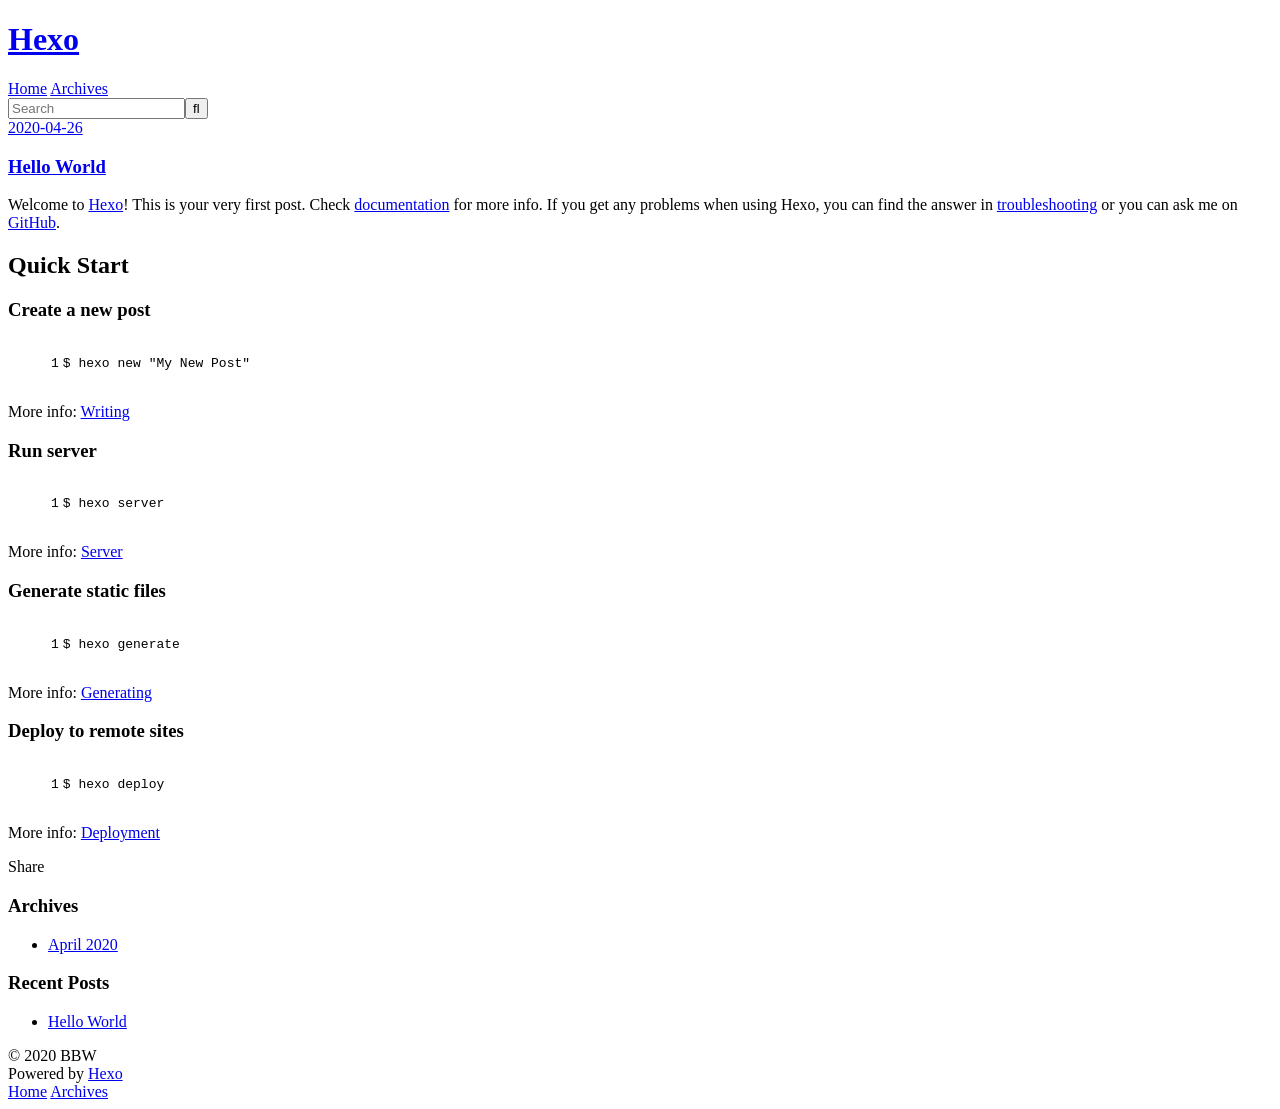
==== index.html @ 6decc958 "Site updated: 2020-04-26 21:36:46" ====
<!DOCTYPE html>
<html>
<head>
  <meta charset="utf-8">
  

  
  <title>Hexo</title>
  <meta name="viewport" content="width=device-width, initial-scale=1, maximum-scale=1">
  <meta property="og:type" content="website">
<meta property="og:title" content="Hexo">
<meta property="og:url" content="http://yoursite.com/index.html">
<meta property="og:site_name" content="Hexo">
<meta property="og:locale" content="en_US">
<meta property="article:author" content="BBW">
<meta name="twitter:card" content="summary">
  
    <link rel="alternate" href="/atom.xml" title="Hexo" type="application/atom+xml">
  
  
    <link rel="icon" href="/favicon.png">
  
  
    <link href="//fonts.googleapis.com/css?family=Source+Code+Pro" rel="stylesheet" type="text/css">
  
  
<link rel="stylesheet" href="/css/style.css">

<meta name="generator" content="Hexo 4.2.0"></head>

<body>
  <div id="container">
    <div id="wrap">
      <header id="header">
  <div id="banner"></div>
  <div id="header-outer" class="outer">
    <div id="header-title" class="inner">
      <h1 id="logo-wrap">
        <a href="/" id="logo">Hexo</a>
      </h1>
      
    </div>
    <div id="header-inner" class="inner">
      <nav id="main-nav">
        <a id="main-nav-toggle" class="nav-icon"></a>
        
          <a class="main-nav-link" href="/">Home</a>
        
          <a class="main-nav-link" href="/archives">Archives</a>
        
      </nav>
      <nav id="sub-nav">
        
          <a id="nav-rss-link" class="nav-icon" href="/atom.xml" title="RSS Feed"></a>
        
        <a id="nav-search-btn" class="nav-icon" title="Search"></a>
      </nav>
      <div id="search-form-wrap">
        <form action="//google.com/search" method="get" accept-charset="UTF-8" class="search-form"><input type="search" name="q" class="search-form-input" placeholder="Search"><button type="submit" class="search-form-submit">&#xF002;</button><input type="hidden" name="sitesearch" value="http://yoursite.com"></form>
      </div>
    </div>
  </div>
</header>
      <div class="outer">
        <section id="main">
  
    <article id="post-hello-world" class="article article-type-post" itemscope itemprop="blogPost">
  <div class="article-meta">
    <a href="/2020/04/26/hello-world/" class="article-date">
  <time datetime="2020-04-26T13:18:44.962Z" itemprop="datePublished">2020-04-26</time>
</a>
    
  </div>
  <div class="article-inner">
    
    
      <header class="article-header">
        
  
    <h1 itemprop="name">
      <a class="article-title" href="/2020/04/26/hello-world/">Hello World</a>
    </h1>
  

      </header>
    
    <div class="article-entry" itemprop="articleBody">
      
        <p>Welcome to <a href="https://hexo.io/" target="_blank" rel="noopener">Hexo</a>! This is your very first post. Check <a href="https://hexo.io/docs/" target="_blank" rel="noopener">documentation</a> for more info. If you get any problems when using Hexo, you can find the answer in <a href="https://hexo.io/docs/troubleshooting.html" target="_blank" rel="noopener">troubleshooting</a> or you can ask me on <a href="https://github.com/hexojs/hexo/issues" target="_blank" rel="noopener">GitHub</a>.</p>
<h2 id="Quick-Start"><a href="#Quick-Start" class="headerlink" title="Quick Start"></a>Quick Start</h2><h3 id="Create-a-new-post"><a href="#Create-a-new-post" class="headerlink" title="Create a new post"></a>Create a new post</h3><figure class="highlight bash"><table><tr><td class="gutter"><pre><span class="line">1</span><br></pre></td><td class="code"><pre><span class="line">$ hexo new <span class="string">"My New Post"</span></span><br></pre></td></tr></table></figure>

<p>More info: <a href="https://hexo.io/docs/writing.html" target="_blank" rel="noopener">Writing</a></p>
<h3 id="Run-server"><a href="#Run-server" class="headerlink" title="Run server"></a>Run server</h3><figure class="highlight bash"><table><tr><td class="gutter"><pre><span class="line">1</span><br></pre></td><td class="code"><pre><span class="line">$ hexo server</span><br></pre></td></tr></table></figure>

<p>More info: <a href="https://hexo.io/docs/server.html" target="_blank" rel="noopener">Server</a></p>
<h3 id="Generate-static-files"><a href="#Generate-static-files" class="headerlink" title="Generate static files"></a>Generate static files</h3><figure class="highlight bash"><table><tr><td class="gutter"><pre><span class="line">1</span><br></pre></td><td class="code"><pre><span class="line">$ hexo generate</span><br></pre></td></tr></table></figure>

<p>More info: <a href="https://hexo.io/docs/generating.html" target="_blank" rel="noopener">Generating</a></p>
<h3 id="Deploy-to-remote-sites"><a href="#Deploy-to-remote-sites" class="headerlink" title="Deploy to remote sites"></a>Deploy to remote sites</h3><figure class="highlight bash"><table><tr><td class="gutter"><pre><span class="line">1</span><br></pre></td><td class="code"><pre><span class="line">$ hexo deploy</span><br></pre></td></tr></table></figure>

<p>More info: <a href="https://hexo.io/docs/one-command-deployment.html" target="_blank" rel="noopener">Deployment</a></p>

      
    </div>
    <footer class="article-footer">
      <a data-url="http://yoursite.com/2020/04/26/hello-world/" data-id="ck9h3hze100008h6908mqeu0i" class="article-share-link">Share</a>
      
      
    </footer>
  </div>
  
</article>


  


</section>
        
          <aside id="sidebar">
  
    

  
    

  
    
  
    
  <div class="widget-wrap">
    <h3 class="widget-title">Archives</h3>
    <div class="widget">
      <ul class="archive-list"><li class="archive-list-item"><a class="archive-list-link" href="/archives/2020/04/">April 2020</a></li></ul>
    </div>
  </div>


  
    
  <div class="widget-wrap">
    <h3 class="widget-title">Recent Posts</h3>
    <div class="widget">
      <ul>
        
          <li>
            <a href="/2020/04/26/hello-world/">Hello World</a>
          </li>
        
      </ul>
    </div>
  </div>

  
</aside>
        
      </div>
      <footer id="footer">
  
  <div class="outer">
    <div id="footer-info" class="inner">
      &copy; 2020 BBW<br>
      Powered by <a href="http://hexo.io/" target="_blank">Hexo</a>
    </div>
  </div>
</footer>
    </div>
    <nav id="mobile-nav">
  
    <a href="/" class="mobile-nav-link">Home</a>
  
    <a href="/archives" class="mobile-nav-link">Archives</a>
  
</nav>
    

<script src="//ajax.googleapis.com/ajax/libs/jquery/2.0.3/jquery.min.js"></script>


  
<link rel="stylesheet" href="/fancybox/jquery.fancybox.css">

  
<script src="/fancybox/jquery.fancybox.pack.js"></script>




<script src="/js/script.js"></script>




  </div>
</body>
</html>
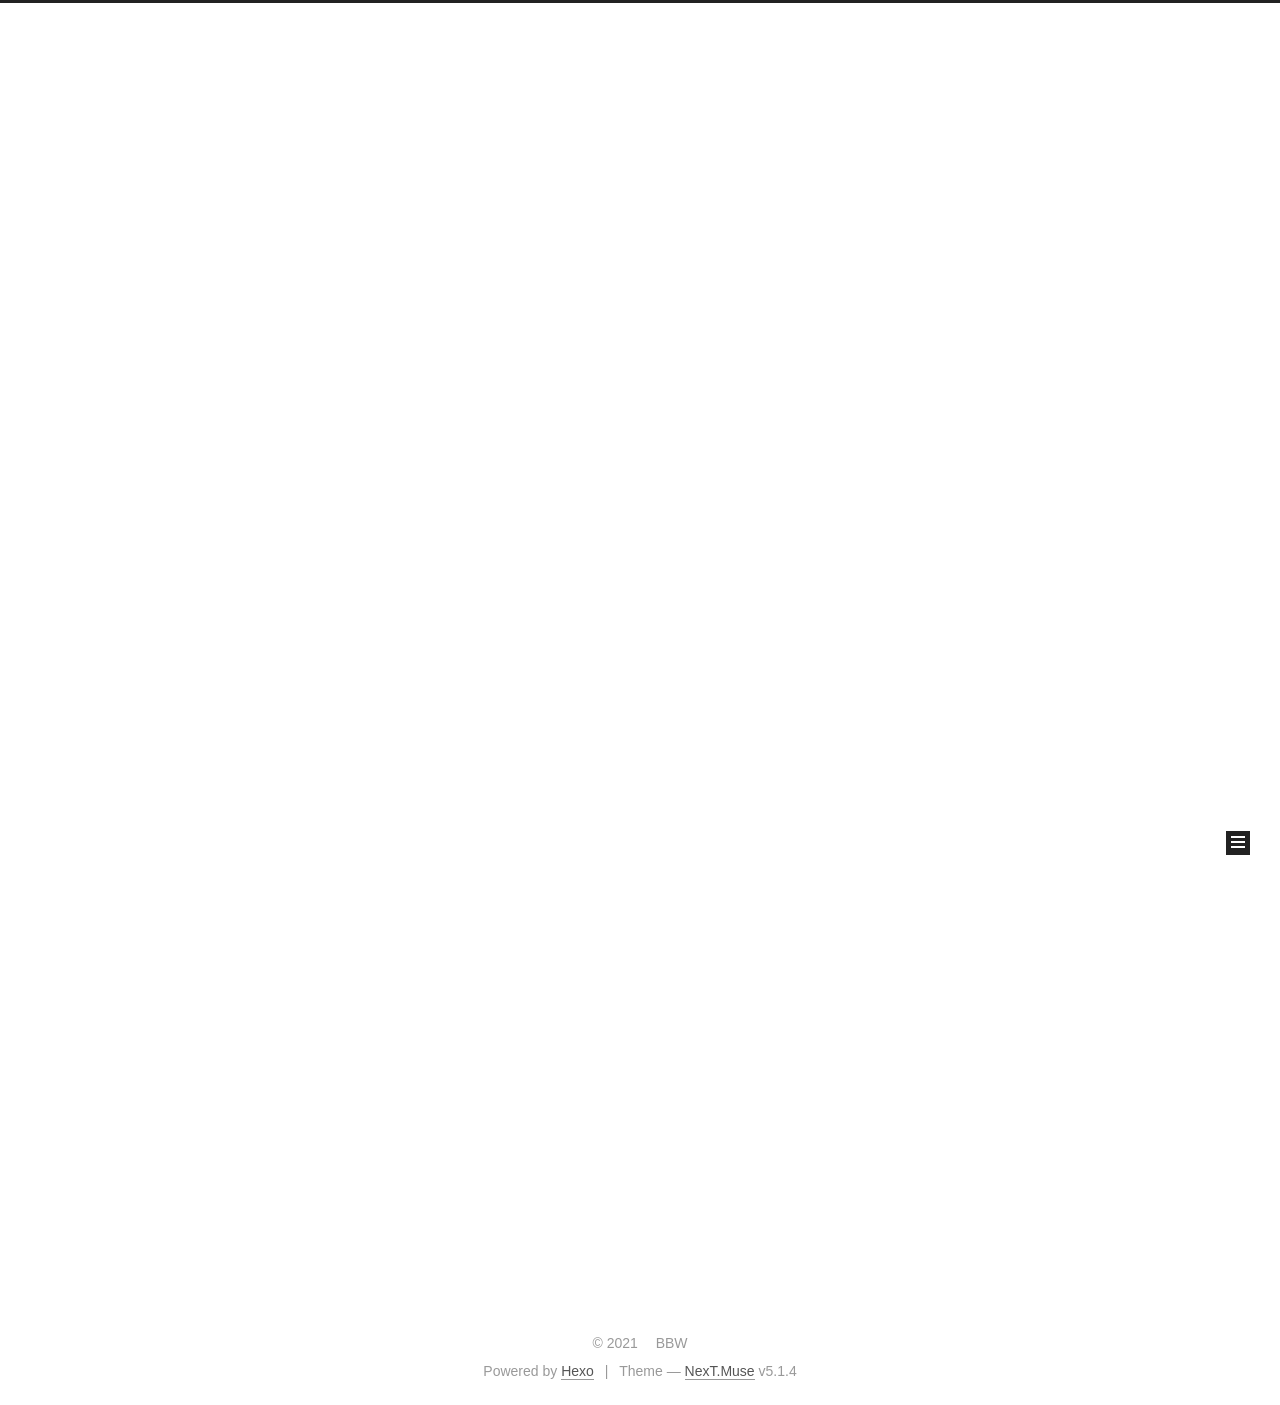
==== commit 4a9a1798: "Site updated: 2021-01-14 09:49:31" ====
--- a/index.html
+++ b/index.html
@@ -1,196 +1,620 @@
 <!DOCTYPE html>
-<html>
+
+
+
+  
+
+
+<html class="theme-next muse use-motion" lang="en">
 <head>
-  <meta charset="utf-8">
-  
-
-  
-  <title>Hexo</title>
-  <meta name="viewport" content="width=device-width, initial-scale=1, maximum-scale=1">
-  <meta property="og:type" content="website">
+  <meta charset="UTF-8"/>
+<meta http-equiv="X-UA-Compatible" content="IE=edge" />
+<meta name="viewport" content="width=device-width, initial-scale=1, maximum-scale=1"/>
+<meta name="theme-color" content="#222">
+
+
+
+
+
+
+
+
+
+<meta http-equiv="Cache-Control" content="no-transform" />
+<meta http-equiv="Cache-Control" content="no-siteapp" />
+
+
+
+
+
+
+
+
+
+
+
+
+
+
+
+
+  
+  
+  <link href="/lib/fancybox/source/jquery.fancybox.css?v=2.1.5" rel="stylesheet" type="text/css" />
+
+
+
+
+
+
+
+<link href="/lib/font-awesome/css/font-awesome.min.css?v=4.6.2" rel="stylesheet" type="text/css" />
+
+<link href="/css/main.css?v=5.1.4" rel="stylesheet" type="text/css" />
+
+
+  <link rel="apple-touch-icon" sizes="180x180" href="/images/apple-touch-icon-next.png?v=5.1.4">
+
+
+  <link rel="icon" type="image/png" sizes="32x32" href="/images/favicon-32x32-next.png?v=5.1.4">
+
+
+  <link rel="icon" type="image/png" sizes="16x16" href="/images/favicon-16x16-next.png?v=5.1.4">
+
+
+  <link rel="mask-icon" href="/images/logo.svg?v=5.1.4" color="#222">
+
+
+
+
+
+  <meta name="keywords" content="Hexo, NexT" />
+
+
+
+
+
+
+
+
+
+
+<meta property="og:type" content="website">
 <meta property="og:title" content="Hexo">
 <meta property="og:url" content="http://yoursite.com/index.html">
 <meta property="og:site_name" content="Hexo">
 <meta property="og:locale" content="en_US">
 <meta property="article:author" content="BBW">
 <meta name="twitter:card" content="summary">
-  
-    <link rel="alternate" href="/atom.xml" title="Hexo" type="application/atom+xml">
-  
-  
-    <link rel="icon" href="/favicon.png">
-  
-  
-    <link href="//fonts.googleapis.com/css?family=Source+Code+Pro" rel="stylesheet" type="text/css">
-  
-  
-<link rel="stylesheet" href="/css/style.css">
+
+
+
+<script type="text/javascript" id="hexo.configurations">
+  var NexT = window.NexT || {};
+  var CONFIG = {
+    root: '/',
+    scheme: 'Muse',
+    version: '5.1.4',
+    sidebar: {"position":"left","display":"post","offset":12,"b2t":false,"scrollpercent":false,"onmobile":false},
+    fancybox: true,
+    tabs: true,
+    motion: {"enable":true,"async":false,"transition":{"post_block":"fadeIn","post_header":"slideDownIn","post_body":"slideDownIn","coll_header":"slideLeftIn","sidebar":"slideUpIn"}},
+    duoshuo: {
+      userId: '0',
+      author: 'Author'
+    },
+    algolia: {
+      applicationID: '',
+      apiKey: '',
+      indexName: '',
+      hits: {"per_page":10},
+      labels: {"input_placeholder":"Search for Posts","hits_empty":"We didn't find any results for the search: ${query}","hits_stats":"${hits} results found in ${time} ms"}
+    }
+  };
+</script>
+
+
+
+  <link rel="canonical" href="http://yoursite.com/"/>
+
+
+
+
+
+  <title>Hexo</title>
+  
+
+
+
+
+
+
+
 
 <meta name="generator" content="Hexo 4.2.0"></head>
 
-<body>
-  <div id="container">
-    <div id="wrap">
-      <header id="header">
-  <div id="banner"></div>
-  <div id="header-outer" class="outer">
-    <div id="header-title" class="inner">
-      <h1 id="logo-wrap">
-        <a href="/" id="logo">Hexo</a>
-      </h1>
-      
+<body itemscope itemtype="http://schema.org/WebPage" lang="en">
+
+  
+  
+    
+  
+
+  <div class="container sidebar-position-left 
+  page-home">
+    <div class="headband"></div>
+
+    <header id="header" class="header" itemscope itemtype="http://schema.org/WPHeader">
+      <div class="header-inner"><div class="site-brand-wrapper">
+  <div class="site-meta ">
+    
+
+    <div class="custom-logo-site-title">
+      <a href="/"  class="brand" rel="start">
+        <span class="logo-line-before"><i></i></span>
+        <span class="site-title">Hexo</span>
+        <span class="logo-line-after"><i></i></span>
+      </a>
     </div>
-    <div id="header-inner" class="inner">
-      <nav id="main-nav">
-        <a id="main-nav-toggle" class="nav-icon"></a>
-        
-          <a class="main-nav-link" href="/">Home</a>
-        
-          <a class="main-nav-link" href="/archives">Archives</a>
-        
-      </nav>
-      <nav id="sub-nav">
-        
-          <a id="nav-rss-link" class="nav-icon" href="/atom.xml" title="RSS Feed"></a>
-        
-        <a id="nav-search-btn" class="nav-icon" title="Search"></a>
-      </nav>
-      <div id="search-form-wrap">
-        <form action="//google.com/search" method="get" accept-charset="UTF-8" class="search-form"><input type="search" name="q" class="search-form-input" placeholder="Search"><button type="submit" class="search-form-submit">&#xF002;</button><input type="hidden" name="sitesearch" value="http://yoursite.com"></form>
-      </div>
+      
+        <p class="site-subtitle"></p>
+      
+  </div>
+
+  <div class="site-nav-toggle">
+    <button>
+      <span class="btn-bar"></span>
+      <span class="btn-bar"></span>
+      <span class="btn-bar"></span>
+    </button>
+  </div>
+</div>
+
+<nav class="site-nav">
+  
+
+  
+    <ul id="menu" class="menu">
+      
+        
+        <li class="menu-item menu-item-home">
+          <a href="/%20" rel="section">
+            
+              <i class="menu-item-icon fa fa-fw fa-home"></i> <br />
+            
+            Home
+          </a>
+        </li>
+      
+        
+        <li class="menu-item menu-item-archives">
+          <a href="/archives/%20" rel="section">
+            
+              <i class="menu-item-icon fa fa-fw fa-archive"></i> <br />
+            
+            Archives
+          </a>
+        </li>
+      
+
+      
+    </ul>
+  
+
+  
+</nav>
+
+
+
+ </div>
+    </header>
+
+    <main id="main" class="main">
+      <div class="main-inner">
+        <div class="content-wrap">
+          <div id="content" class="content">
+            
+  <section id="posts" class="posts-expand">
+    
+      
+
+  
+
+  
+  
+  
+
+  <article class="post post-type-normal" itemscope itemtype="http://schema.org/Article">
+  
+  
+  
+  <div class="post-block">
+    <link itemprop="mainEntityOfPage" href="http://yoursite.com/2020/04/26/hello-world/">
+
+    <span hidden itemprop="author" itemscope itemtype="http://schema.org/Person">
+      <meta itemprop="name" content="BBW">
+      <meta itemprop="description" content="">
+      <meta itemprop="image" content="/images/avatar.gif">
+    </span>
+
+    <span hidden itemprop="publisher" itemscope itemtype="http://schema.org/Organization">
+      <meta itemprop="name" content="Hexo">
+    </span>
+
+    
+      <header class="post-header">
+
+        
+        
+          <h1 class="post-title" itemprop="name headline">
+                
+                <a class="post-title-link" href="/2020/04/26/hello-world/" itemprop="url">Hello World</a></h1>
+        
+
+        <div class="post-meta">
+          <span class="post-time">
+            
+              <span class="post-meta-item-icon">
+                <i class="fa fa-calendar-o"></i>
+              </span>
+              
+                <span class="post-meta-item-text">Posted on</span>
+              
+              <time title="Post created" itemprop="dateCreated datePublished" datetime="2020-04-26T21:18:44+08:00">
+                2020-04-26
+              </time>
+            
+
+            
+
+            
+          </span>
+
+          
+
+          
+            
+          
+
+          
+          
+
+          
+
+          
+
+          
+
+        </div>
+      </header>
+    
+
+    
+    
+    
+    <div class="post-body" itemprop="articleBody">
+
+      
+      
+
+      
+        
+          
+            <p>Welcome to <a href="https://hexo.io/" target="_blank" rel="noopener">Hexo</a>! This is your very first post. Check <a href="https://hexo.io/docs/" target="_blank" rel="noopener">documentation</a> for more info. If you get any problems when using Hexo, you can find the answer in <a href="https://hexo.io/docs/troubleshooting.html" target="_blank" rel="noopener">troubleshooting</a> or you can ask me on <a href="https://github.com/hexojs/hexo/issues" target="_blank" rel="noopener">GitHub</a>.</p>
+<h2 id="Quick-Start"><a href="#Quick-Start" class="headerlink" title="Quick Start"></a>Quick Start</h2><h3 id="Create-a-new-post"><a href="#Create-a-new-post" class="headerlink" title="Create a new post"></a>Create a new post</h3><figure class="highlight bash"><table><tr><td class="gutter"><pre><span class="line">1</span><br></pre></td><td class="code"><pre><span class="line">$ hexo new <span class="string">"My New Post"</span></span><br></pre></td></tr></table></figure>
+
+<p>More info: <a href="https://hexo.io/docs/writing.html" target="_blank" rel="noopener">Writing</a></p>
+<h3 id="Run-server"><a href="#Run-server" class="headerlink" title="Run server"></a>Run server</h3><figure class="highlight bash"><table><tr><td class="gutter"><pre><span class="line">1</span><br></pre></td><td class="code"><pre><span class="line">$ hexo server</span><br></pre></td></tr></table></figure>
+
+<p>More info: <a href="https://hexo.io/docs/server.html" target="_blank" rel="noopener">Server</a></p>
+<h3 id="Generate-static-files"><a href="#Generate-static-files" class="headerlink" title="Generate static files"></a>Generate static files</h3><figure class="highlight bash"><table><tr><td class="gutter"><pre><span class="line">1</span><br></pre></td><td class="code"><pre><span class="line">$ hexo generate</span><br></pre></td></tr></table></figure>
+
+<p>More info: <a href="https://hexo.io/docs/generating.html" target="_blank" rel="noopener">Generating</a></p>
+<h3 id="Deploy-to-remote-sites"><a href="#Deploy-to-remote-sites" class="headerlink" title="Deploy to remote sites"></a>Deploy to remote sites</h3><figure class="highlight bash"><table><tr><td class="gutter"><pre><span class="line">1</span><br></pre></td><td class="code"><pre><span class="line">$ hexo deploy</span><br></pre></td></tr></table></figure>
+
+<p>More info: <a href="https://hexo.io/docs/one-command-deployment.html" target="_blank" rel="noopener">Deployment</a></p>
+
+          
+        
+      
+    </div>
+    
+    
+    
+
+    
+
+    
+
+    
+
+    <footer class="post-footer">
+      
+
+      
+
+      
+
+      
+      
+        <div class="post-eof"></div>
+      
+    </footer>
+  </div>
+  
+  
+  
+  </article>
+
+
+    
+  </section>
+
+  
+
+
+          </div>
+          
+
+
+          
+
+        </div>
+        
+          
+  
+  <div class="sidebar-toggle">
+    <div class="sidebar-toggle-line-wrap">
+      <span class="sidebar-toggle-line sidebar-toggle-line-first"></span>
+      <span class="sidebar-toggle-line sidebar-toggle-line-middle"></span>
+      <span class="sidebar-toggle-line sidebar-toggle-line-last"></span>
     </div>
   </div>
-</header>
-      <div class="outer">
-        <section id="main">
-  
-    <article id="post-hello-world" class="article article-type-post" itemscope itemprop="blogPost">
-  <div class="article-meta">
-    <a href="/2020/04/26/hello-world/" class="article-date">
-  <time datetime="2020-04-26T13:18:44.962Z" itemprop="datePublished">2020-04-26</time>
-</a>
-    
+
+  <aside id="sidebar" class="sidebar">
+    
+    <div class="sidebar-inner">
+
+      
+
+      
+
+      <section class="site-overview-wrap sidebar-panel sidebar-panel-active">
+        <div class="site-overview">
+          <div class="site-author motion-element" itemprop="author" itemscope itemtype="http://schema.org/Person">
+            
+              <p class="site-author-name" itemprop="name">BBW</p>
+              <p class="site-description motion-element" itemprop="description"></p>
+          </div>
+
+          <nav class="site-state motion-element">
+
+            
+              <div class="site-state-item site-state-posts">
+              
+                <a href="/archives/%20%7C%7C%20archive">
+              
+                  <span class="site-state-item-count">1</span>
+                  <span class="site-state-item-name">posts</span>
+                </a>
+              </div>
+            
+
+            
+
+            
+
+          </nav>
+
+          
+
+          
+
+          
+          
+
+          
+          
+
+          
+
+        </div>
+      </section>
+
+      
+
+      
+
+    </div>
+  </aside>
+
+
+        
+      </div>
+    </main>
+
+    <footer id="footer" class="footer">
+      <div class="footer-inner">
+        <div class="copyright">&copy; <span itemprop="copyrightYear">2021</span>
+  <span class="with-love">
+    <i class="fa fa-user"></i>
+  </span>
+  <span class="author" itemprop="copyrightHolder">BBW</span>
+
+  
+</div>
+
+
+  <div class="powered-by">Powered by <a class="theme-link" target="_blank" href="https://hexo.io">Hexo</a></div>
+
+
+
+  <span class="post-meta-divider">|</span>
+
+
+
+  <div class="theme-info">Theme &mdash; <a class="theme-link" target="_blank" href="https://github.com/iissnan/hexo-theme-next">NexT.Muse</a> v5.1.4</div>
+
+
+
+
+        
+
+
+
+
+
+
+
+        
+      </div>
+    </footer>
+
+    
+      <div class="back-to-top">
+        <i class="fa fa-arrow-up"></i>
+        
+      </div>
+    
+
+    
+
   </div>
-  <div class="article-inner">
-    
-    
-      <header class="article-header">
-        
-  
-    <h1 itemprop="name">
-      <a class="article-title" href="/2020/04/26/hello-world/">Hello World</a>
-    </h1>
-  
-
-      </header>
-    
-    <div class="article-entry" itemprop="articleBody">
-      
-        <p>Welcome to <a href="https://hexo.io/" target="_blank" rel="noopener">Hexo</a>! This is your very first post. Check <a href="https://hexo.io/docs/" target="_blank" rel="noopener">documentation</a> for more info. If you get any problems when using Hexo, you can find the answer in <a href="https://hexo.io/docs/troubleshooting.html" target="_blank" rel="noopener">troubleshooting</a> or you can ask me on <a href="https://github.com/hexojs/hexo/issues" target="_blank" rel="noopener">GitHub</a>.</p>
-<h2 id="Quick-Start"><a href="#Quick-Start" class="headerlink" title="Quick Start"></a>Quick Start</h2><h3 id="Create-a-new-post"><a href="#Create-a-new-post" class="headerlink" title="Create a new post"></a>Create a new post</h3><figure class="highlight bash"><table><tr><td class="gutter"><pre><span class="line">1</span><br></pre></td><td class="code"><pre><span class="line">$ hexo new <span class="string">"My New Post"</span></span><br></pre></td></tr></table></figure>
-
-<p>More info: <a href="https://hexo.io/docs/writing.html" target="_blank" rel="noopener">Writing</a></p>
-<h3 id="Run-server"><a href="#Run-server" class="headerlink" title="Run server"></a>Run server</h3><figure class="highlight bash"><table><tr><td class="gutter"><pre><span class="line">1</span><br></pre></td><td class="code"><pre><span class="line">$ hexo server</span><br></pre></td></tr></table></figure>
-
-<p>More info: <a href="https://hexo.io/docs/server.html" target="_blank" rel="noopener">Server</a></p>
-<h3 id="Generate-static-files"><a href="#Generate-static-files" class="headerlink" title="Generate static files"></a>Generate static files</h3><figure class="highlight bash"><table><tr><td class="gutter"><pre><span class="line">1</span><br></pre></td><td class="code"><pre><span class="line">$ hexo generate</span><br></pre></td></tr></table></figure>
-
-<p>More info: <a href="https://hexo.io/docs/generating.html" target="_blank" rel="noopener">Generating</a></p>
-<h3 id="Deploy-to-remote-sites"><a href="#Deploy-to-remote-sites" class="headerlink" title="Deploy to remote sites"></a>Deploy to remote sites</h3><figure class="highlight bash"><table><tr><td class="gutter"><pre><span class="line">1</span><br></pre></td><td class="code"><pre><span class="line">$ hexo deploy</span><br></pre></td></tr></table></figure>
-
-<p>More info: <a href="https://hexo.io/docs/one-command-deployment.html" target="_blank" rel="noopener">Deployment</a></p>
-
-      
-    </div>
-    <footer class="article-footer">
-      <a data-url="http://yoursite.com/2020/04/26/hello-world/" data-id="ck9h3hze100008h6908mqeu0i" class="article-share-link">Share</a>
-      
-      
-    </footer>
-  </div>
-  
-</article>
-
-
-  
-
-
-</section>
-        
-          <aside id="sidebar">
-  
-    
-
-  
-    
-
-  
-    
-  
-    
-  <div class="widget-wrap">
-    <h3 class="widget-title">Archives</h3>
-    <div class="widget">
-      <ul class="archive-list"><li class="archive-list-item"><a class="archive-list-link" href="/archives/2020/04/">April 2020</a></li></ul>
-    </div>
-  </div>
-
-
-  
-    
-  <div class="widget-wrap">
-    <h3 class="widget-title">Recent Posts</h3>
-    <div class="widget">
-      <ul>
-        
-          <li>
-            <a href="/2020/04/26/hello-world/">Hello World</a>
-          </li>
-        
-      </ul>
-    </div>
-  </div>
-
-  
-</aside>
-        
-      </div>
-      <footer id="footer">
-  
-  <div class="outer">
-    <div id="footer-info" class="inner">
-      &copy; 2020 BBW<br>
-      Powered by <a href="http://hexo.io/" target="_blank">Hexo</a>
-    </div>
-  </div>
-</footer>
-    </div>
-    <nav id="mobile-nav">
-  
-    <a href="/" class="mobile-nav-link">Home</a>
-  
-    <a href="/archives" class="mobile-nav-link">Archives</a>
-  
-</nav>
-    
-
-<script src="//ajax.googleapis.com/ajax/libs/jquery/2.0.3/jquery.min.js"></script>
-
-
-  
-<link rel="stylesheet" href="/fancybox/jquery.fancybox.css">
-
-  
-<script src="/fancybox/jquery.fancybox.pack.js"></script>
-
-
-
-
-<script src="/js/script.js"></script>
-
-
-
-
-  </div>
+
+  
+
+<script type="text/javascript">
+  if (Object.prototype.toString.call(window.Promise) !== '[object Function]') {
+    window.Promise = null;
+  }
+</script>
+
+
+
+
+
+
+
+
+
+  
+
+
+
+
+
+
+
+
+
+
+
+
+  
+  
+    <script type="text/javascript" src="/lib/jquery/index.js?v=2.1.3"></script>
+  
+
+  
+  
+    <script type="text/javascript" src="/lib/fastclick/lib/fastclick.min.js?v=1.0.6"></script>
+  
+
+  
+  
+    <script type="text/javascript" src="/lib/jquery_lazyload/jquery.lazyload.js?v=1.9.7"></script>
+  
+
+  
+  
+    <script type="text/javascript" src="/lib/velocity/velocity.min.js?v=1.2.1"></script>
+  
+
+  
+  
+    <script type="text/javascript" src="/lib/velocity/velocity.ui.min.js?v=1.2.1"></script>
+  
+
+  
+  
+    <script type="text/javascript" src="/lib/fancybox/source/jquery.fancybox.pack.js?v=2.1.5"></script>
+  
+
+
+  
+
+
+  <script type="text/javascript" src="/js/src/utils.js?v=5.1.4"></script>
+
+  <script type="text/javascript" src="/js/src/motion.js?v=5.1.4"></script>
+
+
+
+  
+  
+
+  
+
+  
+
+
+  <script type="text/javascript" src="/js/src/bootstrap.js?v=5.1.4"></script>
+
+
+
+  
+
+
+  
+
+
+
+
+	
+
+
+
+
+
+  
+
+
+
+
+
+  
+
+
+
+
+
+
+
+
+
+
+
+
+  
+
+
+
+
+
+  
+
+  
+
+  
+
+  
+  
+
+  
+
+  
+
+  
+
 </body>
-</html>+</html>
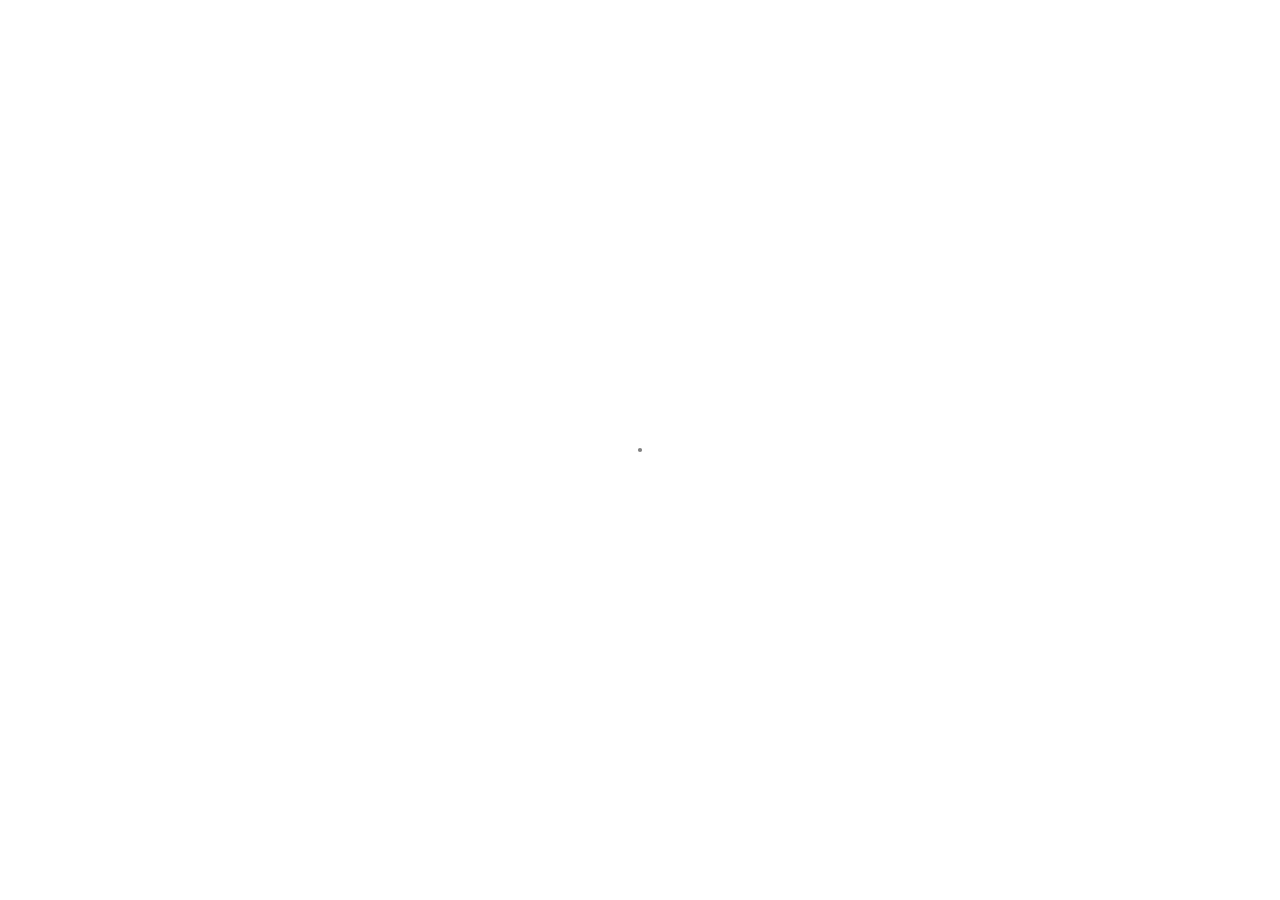
==== commit acf6a171: "Site updated: 2021-01-14 10:08:20" ====
--- a/index.html
+++ b/index.html
@@ -1,620 +1,202 @@
+
 <!DOCTYPE html>
-
-
-
-  
-
-
-<html class="theme-next muse use-motion" lang="en">
+<html lang="en" class="loading">
 <head>
-  <meta charset="UTF-8"/>
-<meta http-equiv="X-UA-Compatible" content="IE=edge" />
-<meta name="viewport" content="width=device-width, initial-scale=1, maximum-scale=1"/>
-<meta name="theme-color" content="#222">
-
-
-
-
-
-
-
-
-
-<meta http-equiv="Cache-Control" content="no-transform" />
-<meta http-equiv="Cache-Control" content="no-siteapp" />
-
-
-
-
-
-
-
-
-
-
-
-
-
-
-
-
-  
-  
-  <link href="/lib/fancybox/source/jquery.fancybox.css?v=2.1.5" rel="stylesheet" type="text/css" />
-
-
-
-
-
-
-
-<link href="/lib/font-awesome/css/font-awesome.min.css?v=4.6.2" rel="stylesheet" type="text/css" />
-
-<link href="/css/main.css?v=5.1.4" rel="stylesheet" type="text/css" />
-
-
-  <link rel="apple-touch-icon" sizes="180x180" href="/images/apple-touch-icon-next.png?v=5.1.4">
-
-
-  <link rel="icon" type="image/png" sizes="32x32" href="/images/favicon-32x32-next.png?v=5.1.4">
-
-
-  <link rel="icon" type="image/png" sizes="16x16" href="/images/favicon-16x16-next.png?v=5.1.4">
-
-
-  <link rel="mask-icon" href="/images/logo.svg?v=5.1.4" color="#222">
-
-
-
-
-
-  <meta name="keywords" content="Hexo, NexT" />
-
-
-
-
-
-
-
-
-
-
-<meta property="og:type" content="website">
-<meta property="og:title" content="Hexo">
-<meta property="og:url" content="http://yoursite.com/index.html">
-<meta property="og:site_name" content="Hexo">
-<meta property="og:locale" content="en_US">
-<meta property="article:author" content="BBW">
-<meta name="twitter:card" content="summary">
-
-
-
-<script type="text/javascript" id="hexo.configurations">
-  var NexT = window.NexT || {};
-  var CONFIG = {
-    root: '/',
-    scheme: 'Muse',
-    version: '5.1.4',
-    sidebar: {"position":"left","display":"post","offset":12,"b2t":false,"scrollpercent":false,"onmobile":false},
-    fancybox: true,
-    tabs: true,
-    motion: {"enable":true,"async":false,"transition":{"post_block":"fadeIn","post_header":"slideDownIn","post_body":"slideDownIn","coll_header":"slideLeftIn","sidebar":"slideUpIn"}},
-    duoshuo: {
-      userId: '0',
-      author: 'Author'
-    },
-    algolia: {
-      applicationID: '',
-      apiKey: '',
-      indexName: '',
-      hits: {"per_page":10},
-      labels: {"input_placeholder":"Search for Posts","hits_empty":"We didn't find any results for the search: ${query}","hits_stats":"${hits} results found in ${time} ms"}
-    }
-  };
-</script>
-
-
-
-  <link rel="canonical" href="http://yoursite.com/"/>
-
-
-
-
-
-  <title>Hexo</title>
-  
-
-
-
-
-
-
-
-
+    <meta charset="UTF-8" />
+    <meta http-equiv="X-UA-Compatible" content="IE=edge,chrome=1" />
+    <meta name="viewport" content="width=device-width, minimum-scale=1.0, maximum-scale=1.0, user-scalable=no">
+    <title>Hexo</title>
+    <meta name="apple-mobile-web-app-capable" content="yes" />
+    <meta name="apple-mobile-web-app-status-bar-style" content="black-translucent">
+    <meta name="google" content="notranslate" />
+    <meta name="keywords" content="Fechin,"> 
+    
+    <meta name="author" content="BBW"> 
+    <link rel="alternative" href="atom.xml" title="Hexo" type="application/atom+xml"> 
+    <link rel="icon" href="/img/favicon.png"> 
+    
+    
+<link rel="stylesheet" href="/css/diaspora.css">
+
+	<script async src="//pagead2.googlesyndication.com/pagead/js/adsbygoogle.js"></script>
+    <script>
+         (adsbygoogle = window.adsbygoogle || []).push({
+              google_ad_client: "ca-pub-8691406134231910",
+              enable_page_level_ads: true
+         });
+    </script>
+    <script async custom-element="amp-auto-ads"
+        src="https://cdn.ampproject.org/v0/amp-auto-ads-0.1.js">
+    </script>
 <meta name="generator" content="Hexo 4.2.0"></head>
 
-<body itemscope itemtype="http://schema.org/WebPage" lang="en">
-
-  
-  
-    
-  
-
-  <div class="container sidebar-position-left 
-  page-home">
-    <div class="headband"></div>
-
-    <header id="header" class="header" itemscope itemtype="http://schema.org/WPHeader">
-      <div class="header-inner"><div class="site-brand-wrapper">
-  <div class="site-meta ">
-    
-
-    <div class="custom-logo-site-title">
-      <a href="/"  class="brand" rel="start">
-        <span class="logo-line-before"><i></i></span>
-        <span class="site-title">Hexo</span>
-        <span class="logo-line-after"><i></i></span>
-      </a>
-    </div>
-      
-        <p class="site-subtitle"></p>
-      
-  </div>
-
-  <div class="site-nav-toggle">
-    <button>
-      <span class="btn-bar"></span>
-      <span class="btn-bar"></span>
-      <span class="btn-bar"></span>
-    </button>
-  </div>
-</div>
-
-<nav class="site-nav">
-  
-
-  
-    <ul id="menu" class="menu">
-      
-        
-        <li class="menu-item menu-item-home">
-          <a href="/%20" rel="section">
-            
-              <i class="menu-item-icon fa fa-fw fa-home"></i> <br />
-            
-            Home
-          </a>
-        </li>
-      
-        
-        <li class="menu-item menu-item-archives">
-          <a href="/archives/%20" rel="section">
-            
-              <i class="menu-item-icon fa fa-fw fa-archive"></i> <br />
-            
-            Archives
-          </a>
-        </li>
-      
-
-      
+<body class="loading">
+    <span id="config-title" style="display:none">Hexo</span>
+    <div id="loader"></div>
+    <div class="nav">
+    <ul id="menu-menu" class="menu">
+        
+        <li class="pview menu-item menu-item-type-post_type menu-item-object-page">
+            <a href="//" title="首页" target="_blank" rel="noopener">首页</a>
+        </li>
+        
+        <li class="pview menu-item menu-item-type-post_type menu-item-object-page">
+            <a href="/categories/" title="分类" target="_blank" rel="noopener">分类</a>
+        </li>
+        
+        <li class="pview menu-item menu-item-type-post_type menu-item-object-page">
+            <a href="/tags/" title="标签" target="_blank" rel="noopener">标签</a>
+        </li>
+        
+        <li class="pview menu-item menu-item-type-post_type menu-item-object-page">
+            <a href="/archives/" title="归档" target="_blank" rel="noopener">归档</a>
+        </li>
+        
+        <li class="pview menu-item menu-item-type-post_type menu-item-object-page">
+            <a href="/about/" title="关于" target="_blank" rel="noopener">关于</a>
+        </li>
+        
     </ul>
-  
-
-  
-</nav>
-
-
-
- </div>
-    </header>
-
-    <main id="main" class="main">
-      <div class="main-inner">
-        <div class="content-wrap">
-          <div id="content" class="content">
-            
-  <section id="posts" class="posts-expand">
-    
-      
-
-  
-
-  
-  
-  
-
-  <article class="post post-type-normal" itemscope itemtype="http://schema.org/Article">
-  
-  
-  
-  <div class="post-block">
-    <link itemprop="mainEntityOfPage" href="http://yoursite.com/2020/04/26/hello-world/">
-
-    <span hidden itemprop="author" itemscope itemtype="http://schema.org/Person">
-      <meta itemprop="name" content="BBW">
-      <meta itemprop="description" content="">
-      <meta itemprop="image" content="/images/avatar.gif">
-    </span>
-
-    <span hidden itemprop="publisher" itemscope itemtype="http://schema.org/Organization">
-      <meta itemprop="name" content="Hexo">
-    </span>
-
-    
-      <header class="post-header">
-
-        
-        
-          <h1 class="post-title" itemprop="name headline">
-                
-                <a class="post-title-link" href="/2020/04/26/hello-world/" itemprop="url">Hello World</a></h1>
-        
-
-        <div class="post-meta">
-          <span class="post-time">
-            
-              <span class="post-meta-item-icon">
-                <i class="fa fa-calendar-o"></i>
-              </span>
-              
-                <span class="post-meta-item-text">Posted on</span>
-              
-              <time title="Post created" itemprop="dateCreated datePublished" datetime="2020-04-26T21:18:44+08:00">
-                2020-04-26
-              </time>
-            
-
-            
-
-            
-          </span>
-
-          
-
-          
-            
-          
-
-          
-          
-
-          
-
-          
-
-          
-
-        </div>
-      </header>
-    
-
-    
-    
-    
-    <div class="post-body" itemprop="articleBody">
-
-      
-      
-
-      
-        
-          
-            <p>Welcome to <a href="https://hexo.io/" target="_blank" rel="noopener">Hexo</a>! This is your very first post. Check <a href="https://hexo.io/docs/" target="_blank" rel="noopener">documentation</a> for more info. If you get any problems when using Hexo, you can find the answer in <a href="https://hexo.io/docs/troubleshooting.html" target="_blank" rel="noopener">troubleshooting</a> or you can ask me on <a href="https://github.com/hexojs/hexo/issues" target="_blank" rel="noopener">GitHub</a>.</p>
-<h2 id="Quick-Start"><a href="#Quick-Start" class="headerlink" title="Quick Start"></a>Quick Start</h2><h3 id="Create-a-new-post"><a href="#Create-a-new-post" class="headerlink" title="Create a new post"></a>Create a new post</h3><figure class="highlight bash"><table><tr><td class="gutter"><pre><span class="line">1</span><br></pre></td><td class="code"><pre><span class="line">$ hexo new <span class="string">"My New Post"</span></span><br></pre></td></tr></table></figure>
-
-<p>More info: <a href="https://hexo.io/docs/writing.html" target="_blank" rel="noopener">Writing</a></p>
-<h3 id="Run-server"><a href="#Run-server" class="headerlink" title="Run server"></a>Run server</h3><figure class="highlight bash"><table><tr><td class="gutter"><pre><span class="line">1</span><br></pre></td><td class="code"><pre><span class="line">$ hexo server</span><br></pre></td></tr></table></figure>
-
-<p>More info: <a href="https://hexo.io/docs/server.html" target="_blank" rel="noopener">Server</a></p>
-<h3 id="Generate-static-files"><a href="#Generate-static-files" class="headerlink" title="Generate static files"></a>Generate static files</h3><figure class="highlight bash"><table><tr><td class="gutter"><pre><span class="line">1</span><br></pre></td><td class="code"><pre><span class="line">$ hexo generate</span><br></pre></td></tr></table></figure>
-
-<p>More info: <a href="https://hexo.io/docs/generating.html" target="_blank" rel="noopener">Generating</a></p>
-<h3 id="Deploy-to-remote-sites"><a href="#Deploy-to-remote-sites" class="headerlink" title="Deploy to remote sites"></a>Deploy to remote sites</h3><figure class="highlight bash"><table><tr><td class="gutter"><pre><span class="line">1</span><br></pre></td><td class="code"><pre><span class="line">$ hexo deploy</span><br></pre></td></tr></table></figure>
-
-<p>More info: <a href="https://hexo.io/docs/one-command-deployment.html" target="_blank" rel="noopener">Deployment</a></p>
-
-          
-        
-      
-    </div>
-    
-    
-    
-
-    
-
-    
-
-    
-
-    <footer class="post-footer">
-      
-
-      
-
-      
-
-      
-      
-        <div class="post-eof"></div>
-      
-    </footer>
-  </div>
-  
-  
-  
-  </article>
-
-
-    
-  </section>
-
-  
-
-
-          </div>
-          
-
-
-          
-
-        </div>
-        
-          
-  
-  <div class="sidebar-toggle">
-    <div class="sidebar-toggle-line-wrap">
-      <span class="sidebar-toggle-line sidebar-toggle-line-first"></span>
-      <span class="sidebar-toggle-line sidebar-toggle-line-middle"></span>
-      <span class="sidebar-toggle-line sidebar-toggle-line-last"></span>
-    </div>
-  </div>
-
-  <aside id="sidebar" class="sidebar">
-    
-    <div class="sidebar-inner">
-
-      
-
-      
-
-      <section class="site-overview-wrap sidebar-panel sidebar-panel-active">
-        <div class="site-overview">
-          <div class="site-author motion-element" itemprop="author" itemscope itemtype="http://schema.org/Person">
-            
-              <p class="site-author-name" itemprop="name">BBW</p>
-              <p class="site-description motion-element" itemprop="description"></p>
-          </div>
-
-          <nav class="site-state motion-element">
-
-            
-              <div class="site-state-item site-state-posts">
-              
-                <a href="/archives/%20%7C%7C%20archive">
-              
-                  <span class="site-state-item-count">1</span>
-                  <span class="site-state-item-name">posts</span>
-                </a>
-              </div>
-            
-
-            
-
-            
-
-          </nav>
-
-          
-
-          
-
-          
-          
-
-          
-          
-
-          
-
-        </div>
-      </section>
-
-      
-
-      
-
-    </div>
-  </aside>
-
-
-        
-      </div>
-    </main>
-
-    <footer id="footer" class="footer">
-      <div class="footer-inner">
-        <div class="copyright">&copy; <span itemprop="copyrightYear">2021</span>
-  <span class="with-love">
-    <i class="fa fa-user"></i>
-  </span>
-  <span class="author" itemprop="copyrightHolder">BBW</span>
-
-  
-</div>
-
-
-  <div class="powered-by">Powered by <a class="theme-link" target="_blank" href="https://hexo.io">Hexo</a></div>
-
-
-
-  <span class="post-meta-divider">|</span>
-
-
-
-  <div class="theme-info">Theme &mdash; <a class="theme-link" target="_blank" href="https://github.com/iissnan/hexo-theme-next">NexT.Muse</a> v5.1.4</div>
-
-
-
-
-        
-
-
-
-
-
-
-
-        
-      </div>
-    </footer>
-
-    
-      <div class="back-to-top">
-        <i class="fa fa-arrow-up"></i>
-        
-      </div>
-    
-
-    
-
-  </div>
-
-  
-
-<script type="text/javascript">
-  if (Object.prototype.toString.call(window.Promise) !== '[object Function]') {
-    window.Promise = null;
-  }
-</script>
-
-
-
-
-
-
-
-
-
-  
-
-
-
-
-
-
-
-
-
-
-
-
-  
-  
-    <script type="text/javascript" src="/lib/jquery/index.js?v=2.1.3"></script>
-  
-
-  
-  
-    <script type="text/javascript" src="/lib/fastclick/lib/fastclick.min.js?v=1.0.6"></script>
-  
-
-  
-  
-    <script type="text/javascript" src="/lib/jquery_lazyload/jquery.lazyload.js?v=1.9.7"></script>
-  
-
-  
-  
-    <script type="text/javascript" src="/lib/velocity/velocity.min.js?v=1.2.1"></script>
-  
-
-  
-  
-    <script type="text/javascript" src="/lib/velocity/velocity.ui.min.js?v=1.2.1"></script>
-  
-
-  
-  
-    <script type="text/javascript" src="/lib/fancybox/source/jquery.fancybox.pack.js?v=2.1.5"></script>
-  
-
-
-  
-
-
-  <script type="text/javascript" src="/js/src/utils.js?v=5.1.4"></script>
-
-  <script type="text/javascript" src="/js/src/motion.js?v=5.1.4"></script>
-
-
-
-  
-  
-
-  
-
-  
-
-
-  <script type="text/javascript" src="/js/src/bootstrap.js?v=5.1.4"></script>
-
-
-
-  
-
-
-  
-
-
-
-
+	<span class="target"></span>
+	<center>
+	<div class="hitokoto">
+		<span class="typed" id="hitokoto" data-st="true"></span>
+	</div>
+	</center>
 	
-
-
-
-
-
-  
-
-
-
-
-
-  
-
-
-
-
-
-
-
-
-
-
-
-
-  
-
-
-
-
-
-  
-
-  
-
-  
-
-  
-  
-
-  
-
-  
-
-  
+	<p class="footerlinks">
+		<a href="#" class="iconfont icon-null"></a>
+		
+            <a href="/" title="facebook" class="iconfont icon-facebook" target="_blank" rel="noopener"> </a>
+        
+            <a href="/" title="twitter" class="iconfont icon-twitter" target="_blank" rel="noopener"> </a>
+        
+            <a href="/" title="github" class="iconfont icon-github" target="_blank" rel="noopener"> </a>
+        
+            <a href="/img/logo.png" title="wechat" class="iconfont icon-wechat" target="_blank" rel="noopener"> </a>
+        
+            <a href="mailto:xxxx@gmail.com" title="email" class="iconfont icon-email" target="_blank" rel="noopener"> </a>
+        
+		<a href="#" class="iconfont icon-null"></a>
+	</p>
+	
+    <p id="copyright">
+        &copy; 2021 BBW.
+        <span> | </span>Powered by <a href="https://hexo.io/" title="Hexo" target="_blank" rel="noopener">Hexo</a>
+        <span> | </span>Theme <a href="https://github.com/Fechin/hexo-theme-diaspora" title="Diaspora" target="_blank" rel="noopener">Diaspora</a> by Fechin
+		
+		<span> | </span><a rel="nofollow" href="http://www.beian.miit.gov.cn" target="_blank">冀ICP备xxxxxxx号</a>
+		
+    </p>
+</div>
+
+<div id="container">
+    
+<div id="screen">
+    <div id="mark">
+        <div class="layer" data-depth="0.4">
+            <img src="/img/welcome-cover.jpg" id="cover" crossorigin="anonymous" width="1920" height="1080">
+        </div>
+    </div>
+    <div id="vibrant">
+        <svg viewBox="0 0 2880 1620" height="100%" preserveAspectRatio="xMaxYMax slice">
+            <polygon opacity="0.7" points="2000,1620 0,1620 0,0 600,0 "/>
+        </svg>
+        <div></div>
+    </div>
+    <div id="header">
+        <div>
+            <a class="image-logo" href="/"></a>
+			
+            <div class="iconfont icon-menu switchmenu"></div>
+        </div>
+    </div>
+    
+    <div id="post0">
+        <p>四月 26, 2020</p>
+        <h2><a href="/2020/04/26/hello-world/" title="Hello World" class="posttitle">Hello World</a></h2>
+        <p class="summary">Welcome to Hexo! This is your very first post. Check docu...</p>
+    </div>
+    
+</div>
+
+    <div id="primary">
+        
+    </div>
+    
+</div>
+<div id="preview"></div>
+
+
 
 </body>
+
+
+<script src="//lib.baomitu.com/jquery/1.8.3/jquery.min.js"></script>
+<script src="/js/plugin.js"></script>
+<script src="/js/typed.js"></script>
+<script src="/js/diaspora.js"></script>
+
+
+<link rel="stylesheet" href="/photoswipe/photoswipe.css">
+<link rel="stylesheet" href="/photoswipe/default-skin/default-skin.css">
+
+
+<script src="/photoswipe/photoswipe.min.js"></script>
+<script src="/photoswipe/photoswipe-ui-default.min.js"></script>
+
+
+<!-- Root element of PhotoSwipe. Must have class pswp. -->
+<div class="pswp" tabindex="-1" role="dialog" aria-hidden="true">
+    <!-- Background of PhotoSwipe. 
+         It's a separate element as animating opacity is faster than rgba(). -->
+    <div class="pswp__bg"></div>
+    <!-- Slides wrapper with overflow:hidden. -->
+    <div class="pswp__scroll-wrap">
+        <!-- Container that holds slides. 
+            PhotoSwipe keeps only 3 of them in the DOM to save memory.
+            Don't modify these 3 pswp__item elements, data is added later on. -->
+        <div class="pswp__container">
+            <div class="pswp__item"></div>
+            <div class="pswp__item"></div>
+            <div class="pswp__item"></div>
+        </div>
+        <!-- Default (PhotoSwipeUI_Default) interface on top of sliding area. Can be changed. -->
+        <div class="pswp__ui pswp__ui--hidden">
+            <div class="pswp__top-bar">
+                <!--  Controls are self-explanatory. Order can be changed. -->
+                <div class="pswp__counter"></div>
+                <button class="pswp__button pswp__button--close" title="Close (Esc)"></button>
+                <button class="pswp__button pswp__button--share" title="Share"></button>
+                <button class="pswp__button pswp__button--fs" title="Toggle fullscreen"></button>
+                <button class="pswp__button pswp__button--zoom" title="Zoom in/out"></button>
+                <!-- Preloader demo http://codepen.io/dimsemenov/pen/yyBWoR -->
+                <!-- element will get class pswp__preloader--active when preloader is running -->
+                <div class="pswp__preloader">
+                    <div class="pswp__preloader__icn">
+                      <div class="pswp__preloader__cut">
+                        <div class="pswp__preloader__donut"></div>
+                      </div>
+                    </div>
+                </div>
+            </div>
+            <div class="pswp__share-modal pswp__share-modal--hidden pswp__single-tap">
+                <div class="pswp__share-tooltip"></div> 
+            </div>
+            <button class="pswp__button pswp__button--arrow--left" title="Previous (arrow left)">
+            </button>
+            <button class="pswp__button pswp__button--arrow--right" title="Next (arrow right)">
+            </button>
+            <div class="pswp__caption">
+                <div class="pswp__caption__center"></div>
+            </div>
+        </div>
+    </div>
+</div>
+
+
+
+
+
+
 </html>
--- a/css/diaspora.css
+++ b/css/diaspora.css
@@ -0,0 +1,322 @@
+body,div,h1,h2,h3,h4,h5,p,ul,li {margin:0;padding:0;font-weight:normal;list-style:none;}
+html {-webkit-text-size-adjust:100%;}
+html,body {-webkit-tap-highlight-color:rgba(0,0,0,0);-webkit-font-smoothing:antialiased;background:#fff;}
+body {font-family:'PingFang SC','Hiragino Sans GB','Microsoft Yahei','WenQuanYi Micro Hei',sans-serif;font-size:14px;position:relative;overflow-x:hidden;}
+body:before {background:grey;position:absolute;content:'';display:block;width:14px;height:14px;left:50%;top:50%;margin-left:-7px;margin-top:-7px;border-radius:50%;-webkit-border-radius:50%;-moz-border-radius:50%;-webkit-animation:loading 2s ease-out forwards infinite;-moz-animation:loading 2s ease-out forwards infinite;display:none;}
+body.loading:before {display:block;}
+@-webkit-keyframes loading {
+  0% {-webkit-transform:scale(0.3);}
+  50% {-webkit-transform:scale(1.0);}
+  100% {-webkit-transform:scale(0.3);}
+}
+@-moz-keyframes loading {
+  0% {-moz-transform:scale(0.3);}
+  50% {-moz-transform:scale(1.0);}
+  100% {-moz-transform:scale(0.3);}
+}
+body.loading #container,body.loading #single,body.loading .nav {opacity:0;}
+html.loading,body.loading {height:100%;overflow:hidden;}
+a,a:hover {text-decoration:none;}
+img {display:block;max-width:100%;height:auto;}
+audio {display:none;visibility:hidden;opacity:0;width:0;height:0;}
+#screen {position:relative;}
+#mark {width:100%;height:560px;overflow:hidden;}
+.layer {position:relative;}
+#cover {position:absolute;max-width:none;}
+#header {position:absolute;top:70px;width:100%;}
+#header > div {margin:0 60px;position:relative;}
+.icon-menu {font-size:20px;padding:6px 6px 5px;border-radius:2px;cursor:pointer;position:absolute;z-index:4;right:0;top:0;margin-top:-3px;background:rgba(255,255,255,.9);}
+.icon-search {font-size:20px;padding:6px 6px 5px;border-radius:2px;cursor:pointer;position:absolute;z-index:4;right:40px;top:0;margin-top:-3px;background:rgba(255,255,255,.9);}
+.image-logo {z-index:4;position:relative;display:inline-block;-webkit-background-size:75px 32px;-moz-background-size:75px 32px;background-size:75px 32px;background-repeat:no-repeat;background-position:center center;-webkit-mask-box-image:url("/img/logo.png");background-color:white;width:75px;height:32px;mask-image:url("/img/logo.png");mask-size:contain;transition: background-color 0.5s ease-in-out;}
+body.mu .image-logo {background-color:black;}
+#vibrant {position:absolute;top:0;left:0;width:100%;height:100%;}
+#vibrant div {position:absolute;top:0;left:0;width:100%;height:100%;opacity:0;background-color:#000;}
+#post0 {width:28%;position:absolute;top:42%;left:10%;}
+#post0 p:first-child {color:#fff;font-size:12px;}
+#post0 h2 {font-size:28px;margin-top:15px;}
+#post0 h2 a {color:#fff;}
+#post0 h2 + p {color:#fff;font-size:14px;margin-top:30px;}
+.post {margin:100px auto 0;width:1200px;position:relative;}
+.post > a {display:inline-block;width:680px;height:440px;overflow:hidden;position:relative;z-index:3;}
+.else {position:absolute;background:#fff;text-align:left;top:20px;height:398px;width:498px;border:1px solid #eaeaea;}
+.post:nth-child(odd) {text-align:left;}
+.post:nth-child(even) {text-align:right;}
+.post:nth-child(odd) .else {left:660px;}
+.post:nth-child(even) .else {right:660px;}
+.else p:first-child {color:#999;font-size:12px;margin:80px 0 0 80px;}
+.else h3 {font-size:30px;line-height:1.1;margin:10px 100px 0 80px;}
+.else h3 a {color:#333;}
+.else h3 + p {color:#555;margin:10px 100px 0 80px;font-size:14px;line-height:1.8;}
+.here {position:absolute;left:80px;bottom:80px;color:#999;font-size:13px;}
+.here span {display:inline-block;vertical-align:middle;margin-right:10px;font-family:"icomoon","Hiragino Sans GB","Hiragino Sans GB W3","Microsoft YaHei","WenQuanYi Micro Hei",sans-serif;}
+.here span:before {display:inline-block;vertical-align:top;margin-right:7px;font-size:16px;}
+.here a {display:inline-block;cursor:default;}
+#pager {text-align:center;margin:70px 0 0;position:relative;}
+#pager a {font-size:14px;letter-spacing:5px;color:#666;border:1px solid #dadada;padding:10px 40px;background:#fff;}
+#loader {display:none;position:fixed;top:0;width:100%;height:3px;z-index:100;background-image:-webkit-linear-gradient(left,#F16F5C 0%,#F16F5C 12.5%,#5B56DD 12.5%,#5B56DD 25%,#E15CED 25%,#E15CED 37.5%,#27E559 37.5%,#27E559 50%,#18C8C9 50%,#18C8C9 62.5%,#DC8987 62.5%,#DC8987 75%,#BB83D6 75%,#BB83D6 87.5%,#E774BD 87.5%,#E774BD 100%);background-image:-moz-linear-gradient(left,#F16F5C 0%,#F16F5C 12.5%,#5B56DD 12.5%,#5B56DD 25%,#E15CED 25%,#E15CED 37.5%,#27E559 37.5%,#27E559 50%,#18C8C9 50%,#18C8C9 62.5%,#DC8987 62.5%,#DC8987 75%,#BB83D6 75%,#BB83D6 87.5%,#E774BD 87.5%,#E774BD 100%);}
+#top {height:50px;text-align:center;border-bottom:1px solid #f7f7f7;background:#fefefe;width:100%;position:fixed;top:0;z-index:10;display:none;}
+body.touch #top {position:relative;}
+.icon-icon {color:#333;font-size:20px;position:absolute;left:14px;top:16px;}
+.image-icon {-webkit-background-size:24px 24px;-moz-background-size:24px 24px;background-size:24px 24px;background-position:center center;background-repeat:no-repeat;width:24px;height:24px;position:absolute;left:14px;top:15px;color:#333;}
+.image-icon:hover {color:black;}
+.subtitle {color:#666;font-size:14px;margin-top:16px;display:none;}
+.icon-play,.icon-pause,.icon-images {position:absolute;left:70px;color:#666;top:17px;font-size:18px;cursor:pointer;}
+.icon-images {left:100px;}
+.icon-images.active {color:#EF6D57;}
+#top .count {display:none;}
+.social {position:absolute;right:0;height:30px;top:12px;}
+.share a {display:inline-block;color:#666;margin-right:15px;}
+.share a:hover {color:#333;}
+.share {position:relative;}
+.social > div {display:inline-block;font-size:20px;color:#666;cursor:pointer;margin-left:15px;}
+#qr {z-index:10;display:none;position:absolute;background:#fff;padding:16px;border:1px solid #f7f7f7;right:10px;top:50px;}
+.bar {position:absolute;height:100%;background:rgba(0,0,0,.07);z-index:-1;width:0;-webkit-transition:width .5s ease;-moz-transition:width .5s ease;transition:width .5s ease;}
+.scrollbar {position:absolute;height:2px;width:10px;top:0;background-color:#50bcb6;-webkit-transition:width .5s ease;-moz-transition:width .5s ease;transition:width .5s ease;}
+body.touch .scrollbar {display:none;}
+.nav {position:fixed;height:100%;width:100%;background:rgba(255,255,255,.97);z-index:3;top:-100%;-webkit-transition:top 0.3s cubic-bezier(0.4,0,0.2,1);-moz-transition:top 0.3s cubic-bezier(0.4,0,0.2,1);transition:top 0.3s cubic-bezier(0.4,0,0.2,1);}
+body.mu {overflow:hidden;height:100%;}
+html.mu {height:100%;}
+body.mu .icon-menu {color:#333;background: none;}
+body.mu .icon-search {color:#333;background: none;}
+body.mu .icon-menu:before {content:"\e689";}
+body.mu .nav {top:0;}
+body.mu .icon-logo {color:#333;}
+.menu {text-align:center;margin-top:200px;}
+.menu ul {display: -webkit-box;display: -ms-flexbox;display: flex;-webkit-box-pack: center;-ms-flex-pack: center;justify-content: center;-ms-flex-wrap: wrap;flex-wrap: wrap;list-style-type: none;padding: 0;}
+.menu li {font-size:18px;display:inline-block;margin:0 2px 2px 0;}
+.menu li:not(:last-child) {margin-right: 5px;}
+.menu a {display: block;font-size: 20px;color: #666;text-decoration: none;padding: 5px;margin: auto 10px;border-bottom: .1em solid transparent;}
+.menu a:hover {color:#333; border-bottom: .1em solid #9e1900; padding-bottom: .15em; transition: 150ms ease-in-out;}
+.nav p {color:#999;font-size:12px;position:absolute;width:100%;text-align:center;bottom:30px;}
+.nav p a {color:#999;text-decoration:underline;}
+.nav p:first-letter {font-family:sans-serif;}
+.nav .hitokoto {text-align:center;font-size: 16px;margin: 10% auto 10px;padding: 10px 20px 10px;color: darkgray;max-width:800;}
+.nav .footerlinks {font-size: 45px; margin: 20px 1px 30px;padding: 10px 1px 10px;}
+.nav .footerlinks a {font-size: 35px; text-decoration:none;}
+.nav .footerlinks a:hover { color: #737373;}/* 鼠标移动到链接上 */
+
+.set {display:block;max-width:768px;margin:0 auto 30px;line-height:2;padding-left:30px}
+.set h3 {font-size:22px;font-weight:500;margin:15px 0 20px}
+.set a {display:inline-block;position:relative;color:#424242;padding:5px 5px;}
+.set a::before {content:"";position:absolute;width:0;right:0;bottom:0;height:2px;background:#2196F3}
+.set a:hover {color:#2196F3!important}
+.set .category-list-item,.set .tag-list-item {display:inline-block;font-size:17px;text-align:left}
+.set .category-list-item .category-list-count,.set .category-list-item .tag-list-count,.set .tag-list-item .category-list-count,.set .tag-list-item .tag-list-count {color:#9E9E9E;font-style:normal}
+.set .category-list-item .category-list-count::before,.set .category-list-item .tag-list-count::before,.set .tag-list-item .category-list-count::before,.set .tag-list-item .tag-list-count::before {content:"["}
+.set .category-list-item .category-list-count::after,.set .category-list-item .tag-list-count::after,.set .tag-list-item .category-list-count::after,.set .tag-list-item .tag-list-count::after {content:"]"}
+.set .category-list-item {width:30%;margin:5px 0}@media screen and (max-width:768px) {.set .category-list-item {width:100%}}
+.set .tag-list-item {margin:10px 20px}
+.set .search .search-input {width: 100%;height: 42px;background: transparent;border: 0px;border-bottom:2px solid #6558BC;font-size:20px;padding-top: 20px;}
+.set .search .search-input[type=text]:focus{outline: none;border: 0px;border-bottom:2px solid #6558BC;}
+.set .search .local-search-result {margin-top:30px;}
+.set .search .search-result-list {padding:0;margin: 0;}
+.set .search .search-result-title {font-size:23px;}
+.set .search .search-result {}
+.set .search .search-keyword {background:yellow;padding:2px auto 2px;}
+.set .search li {list-style: none; margin: 0;border-bottom:1px dashed #E3E3E3;}
+.timeline {display:block;max-width:768px;margin:30px auto 40px;padding-left:30px;border-left:3px solid #B0BEC5}
+.timeline .timeline-title::before,.timeline .timeline-subtitle::before,.timeline .timeline-item::before {position:absolute;top:50%;transform:translateY(-50%);border-style:solid;border-color:#B0BEC5;border-radius:50%;background:white;content:"";transition:all .3s ease}
+.timeline-title,.timeline-subtitle,.timeline-item {position:relative;margin-bottom:25px;line-height:32px}
+.timeline-title:hover::before,.timeline-subtitle:hover::before,.timeline-item:hover::before {border-color:#2196F3}
+.timeline-title:hover a,.timeline-subtitle:hover a,.timeline-item:hover a {color:#2196F3}
+.timeline-title {font-size:28px}
+.timeline-title::before {width:12px;height:12px;border-width:4px;left:-42px}
+.timeline-subtitle {font-weight:400;font-size:22px}
+.timeline-subtitle::before {width:11px;height:11px;border-width:3px;left:-40px}
+.timeline-item {font-family:-apple-system,BlinkMacSystemFont,Segoe UI,Roboto,Oxygen,Ubuntu,Cantarell,Fira Sans,Droid Sans,Helvetica Neue,sans-serif;position:relative;padding-left:100px}
+.timeline-item time {position:absolute;left:0;top:50%;transform:translateY(-50%);display:inline-block;font-weight:300;color:#616161;width:100px}
+.timeline-item a {color:#212121;font-weight:400;transition:all .3s ease}
+.timeline-item::before {width:9px;height:9px;border-width:2px;left:-38px}
+#container {padding-bottom:100px;overflow:hidden;position:relative;}
+#container:before {content:'';display:block;width:1px;height:200%;position:absolute;left:50%;background:#eaeaea;top:-50%;z-index:0;}
+#primary {position:relative;}
+#single {background:#fff;position:relative;overflow-x:hidden;}
+.section {position:relative;width:100%;overflow:hidden;-webkit-transition:all 0.3s cubic-bezier(0.25,0.5,0.5,0.9);-moz-transition:all 0.3s cubic-bezier(0.25,0.5,0.5,0.9);transition:all 0.3s cubic-bezier(0.25,0.5,0.5,0.9);}
+body.touch,body.touch .article {margin-top:0;}
+.zoom:before {opacity:0;color:#fff;font-size:20px;display:block;z-index:3;left:50%;top:70%;padding:5px;margin-top:-15px;margin-left:-15px;position:absolute;background:rgba(0,0,0,.7);-webkit-transition:all 0.3s cubic-bezier(0.25,0.5,0.5,0.9);-moz-transition:all 0.3s cubic-bezier(0.25,0.5,0.5,0.9);transition:all 0.3s cubic-bezier(0.25,0.5,0.5,0.9);}
+.zoom:hover:before {opacity:1;top:50%;}
+.touch .zoom:hover:before {opacity:0;}
+.icon-arrow-left:before {content:'\e606';position:absolute;left:0;top:50%;margin-top:-30px;color:#666;}
+.icon-arrow-right:before {content:'\e605';position:absolute;right:0;top:50%;margin-top:-30px;color:#666;}
+h1.title {font-size:30px;color:#333;line-height:1.3;position:relative;font-weight:bold;}
+.page .content:before {display:none;}
+.stuff {margin-top:20px;color:#666;font-size:13px;}
+.stuff span {display:inline-block;margin-right:20px;}
+.stuff .likeThis {pointer-events:none;}
+.stuff .icon-like {display:none;}
+.stuff .count {color:#666;}
+.comment {margin:50px auto;}
+.comment.link,.downloadlink {cursor:pointer;letter-spacing:5px;border:1px solid #dadada;width:170px;text-align:center;color:#666;font-size:14px;padding:10px 0;}
+.comment .gt-comments-null{display:none;}
+.comment .gt-header-textarea{border-radius:0;background: white;}
+.comment .gt-popup{margin-top:8px;}
+.comment .gt-counts a{color:black;border-bottom:0;pointer-events:none;}
+.comment .gt-avatar-github{display:none;}
+.comment .gt-header-avatar{display:none;}
+.comment .gt-header-comment{margin-left: 0;!important;}
+.comment .gt-header-preview{border-radius:0;}
+.comment .gt-btn-public{border-radius:0;}
+.comment .gt-btn-preview{border-radius:0;}
+.comment .gt-btn-login{border-radius:0;}
+.comment .gt-ico-tip{display:none;}
+.comment .gt-btn-public .gt-btn-text:after{content:"（Cmd | Ctrl  + Enter）";}
+.comment .gt-meta{margin:0; border:0;}
+#preview {position:fixed;top:0;width:100%;height:100%;z-index:5;background:#fff;left:100%;-moz-transition:all 0.3s cubic-bezier(0,0,0.2,1);-webkit-transition:all 0.3s cubic-bezier(0,0,0.2,1);transition:all 0.3s cubic-bezier(0,0,0.2,1);overflow-y:scroll;}
+#preview.show {left:0;}
+#preview + canvas {display:none;}
+.article {width:70%;margin:0 auto;margin-top:50px;display:-webkit-flex;display:flex;-webkit-align-items:center;align-items:center;-webkit-justify-content:flex-start;justify-content:flex-start;}
+.article > div {width:100%;padding:30px 0;margin:0 auto;}
+.article .main {width:700px;}
+.article .side {align-self:flex-start;flex:0 0 220px;}
+.article .toc {width:200px;height:100%;/*position:fixed;*/top:60px;right:100px;padding:1em;line-height:2.3;overflow-y:auto;}
+.article .toc .toc-item:hover {font-weight:900;}
+.article .toc li a {display:inline-block;color:#737373;text-decoration:none;transition:color,padding 0.2s ease-in-out;}
+.article .toc li a:hover {padding-left:8px;border-left:3px solid black;}
+.page .main{padding:0px;}
+
+/* Icon font style */
+@font-face{font-family:"iconfont";src:url(//at.alicdn.com/t/font_1679264_tle9h9614mq.eot?t=1583722241347);src:url(//at.alicdn.com/t/font_1679264_tle9h9614mq.eot?t=1583722241347#iefix) format("embedded-opentype"),url([data-uri]) format("woff2"),url(//at.alicdn.com/t/font_1679264_tle9h9614mq.woff?t=1583722241347) format("woff"),url(//at.alicdn.com/t/font_1679264_tle9h9614mq.ttf?t=1583722241347) format("truetype"),url(//at.alicdn.com/t/font_1679264_tle9h9614mq.svg?t=1583722241347#iconfont) format("svg")}
+.iconfont{font-family:"iconfont"!important;font-size:22px;font-style:normal;-webkit-font-smoothing:antialiased;-moz-osx-font-smoothing:grayscale}
+.icon-close:before{content:"\e689"}
+.icon-play:before{content:"\e65d"}
+.icon-menu:before{content:"\e623"}
+.icon-home:before{content:"\e612"}
+.icon-facebook:before{content:"\e632"}
+.icon-twitter:before{content:"\e659"}
+.icon-github:before{content:"\e64a"}
+.icon-pause:before{content:"\e64c"}
+.icon-scan:before{content:"\e600"}
+.icon-search:before{content:"\e601"}
+.icon-email:before{content:"\e62d"}
+.icon-like:before{content:"\e602"}
+.icon-wechat:before{content:"\e603"}
+.icon-left:before{content:"\e604"}
+
+/* tags style  */
+.post-tags-list {margin-top:10px;display:table;}
+.post-tags-list-item {float:left;margin-right:10px;background:rgba(102,128,153,0.075);border-radius:0;padding:2px 5px;}
+.post-tags-list-link {color:rgba(44,63,81,0.5);}
+
+/* Post or Page content style */
+.content {margin-top:50px;font-size:15px;line-height:2;color:#232323;}
+.content h1 {font-size:39px}
+.content h2 {font-size:32px}
+.content h3 {font-size:26px}
+.content h4 {font-size:19px}
+.content h5 {font-size:15px}
+.content h6 {font-size:13px}
+.content strong {font-weight:500;}
+.content a {background:transparent;color:#1980e6;text-decoration:none;}
+.content a:hover {color:#518dca;}
+.content hr {margin-top:21px;margin-bottom:21px;border:0;border-top:1px solid rgba(102,128,153,0.1)}
+.content p {margin:0 0 .8em;}
+.content ul,.content ol {margin:10px 0;padding-left:20px;}
+.content ul li {list-style:disc;margin:5px 0;}
+.content ol li {list-style:decimal;margin:5px 0;}
+.content > h1,.content > h2,.content > h3,.content > h4,.content > h5,.content > h6 {margin-top:2rem;margin-bottom:0.8rem;color:#000;}
+.content > h1:first-child,.content > h2:first-child,.content > h3:first-child,.content > h4:first-child,.content > h5:first-child,.content > h6:first-child {margin-top:0;}
+.content img {cursor:pointer;}
+.content pre,.content .highlight {background:#2d2d2d;margin:1.6rem 0;padding:0.8rem 0.8rem;border-style:solid;border-width:1px 0;overflow:auto;color:#ccc;line-height:20px;}
+.content .gutter {display:none;}
+.content .highlight .gutter pre {color:#666;font-size:0.9rem;}
+.content code,.content pre {font-family:"Source Code Pro",monospace}
+.content code {background:rgba(99,99,99,0.07);color:#ef459c;padding:1px 2px;border-radius:2px;}
+.content pre code {background:none;text-shadow:none;padding:0;}
+.content blockquote {color:#656565;margin:0 0 1.1em;border-left:3px solid #efefef;border-left-width:6px;background-color:rgba(119,119,119,0.05);border-top-right-radius:5px;border-bottom-right-radius:5px;padding:15px 20px;}
+.content blockquote p {margin:0;}
+.content table {margin:15px 0;border-collapse:collapse;display:table;width:100%;table-layout:fixed;word-wrap:break-word;}
+.content table tr {border-top:1px solid #ccc;background-color:#fff;}
+.content table th,.content table td {border:1px solid #ddd;padding:6px 13px;}
+.content .highlight pre {border:none;margin:0;padding:0;}
+.content .highlight table {margin:0;width:auto;}
+.content .highlight td {border:none;padding:0;}
+.content .highlight tr {border:0;}
+.content .highlight figcaption {font-size:0.85em;color:#999;line-height:1em;margin-bottom:1em;}
+.content .highlight figcaption a {float:right;}
+.content .highlight .gutter pre {text-align:right;padding-right:20px;}
+.content .highlight .line {height:20px;}
+.content .video-container {position:relative;padding-bottom:56.25%;padding-top:25px;height:0;}
+.content .video-container iframe {position:absolute;top:0;left:0;width:100%;height:100%;}
+pre .comment,pre .title {color:#999;}
+pre .variable,pre .attribute,pre .tag,pre .regexp,pre .ruby .constant,pre .xml .tag,pre .title,pre .xml .pi,pre .xml .doctype,pre .html .doctype,pre .css .id,pre .css .class,pre .css .pseudo {color:#f2777a;}
+pre .number,pre .preprocessor,pre .built_in,pre .literal,pre .params,pre .constant {color:#f99157;}
+pre .class,pre .ruby .class .title,pre .css .rules .attribute {color:#99cc99;}
+pre .string,pre .value,pre .inheritance,pre .header,pre .ruby .symbol,pre .xml .cdata {color:#99cc99;}
+pre .css .hexcolor {color:#66cccc;}
+pre .function,pre .python .decorator,pre .python .title,pre .ruby .function .title,pre .ruby .title .keyword,pre .perl .sub,pre .javascript .title,pre .coffeescript .title {color:#6699cc;}
+pre .keyword,pre .javascript .function {color:#cc99cc;}
+
+/* Responsive style */
+@media screen and (max-width:1200px) {
+  #header > div {width:900px;margin:0 auto;}
+  #post0 {width:32%;}
+  #post0 h2 {font-size:24px;}
+  .post {width:900px;}
+  .post > a {width:480px;height:310px;}
+  .else {top:10px;width:420px;height:290px;}
+  .post:nth-child(odd) .else {left:450px;}
+  .post:nth-child(even) .else {right:450px;}
+  .else p:first-child {font-size:12px;margin:50px 0 0 60px;}
+  .else h3 {font-size:24px;margin:10px 60px 0 60px;}
+  .else h3 + p {margin:10px 60px 0 60px;}
+  .here {left:60px;bottom:50px;}
+  .article{width:100%;}
+  .article .main{width:94%;}
+  .article .side {display:none}
+  .comment .gt-btn-public .gt-btn-text:after{content:"";}
+}
+@media screen and (max-width:900px) {
+  #mark {height:480px;}
+  #header > div {width:90%;}
+  #vibrant polygon {transform:translateX(-10%);-moz-transform:translateX(-10%);-webkit-transform:translateX(-10%);}
+  #post0 {width:40%;}
+  #post0 h2 {font-size:20px;}
+  .post {width:100%;margin-top:60px;background:#fff;padding-bottom:30px;border-bottom:1px solid #eaeaea;}
+  .post > a {display:block;margin:0 auto;width:100%;height:auto;}
+  .post > a img {margin:0 auto;}
+  .else {height:auto;position:static;width:100%;margin:0 auto;background:transparent;border:none;}
+  .else p:first-child {margin:30px 0 0 20px;}
+  .else h3 {font-size:24px;margin:10px 30px 0 20px;}
+  .else h3 + p {margin:10px 30px 0 20px;}
+  .here {position:static;margin:20px 0 20px 20px;}
+  .article{width:100%;}
+  .article .main{width:94%;}
+  .article .side {display:none}
+  .comment .gt-btn-public .gt-btn-text:after{content:"";}
+}
+@media screen and (max-width:780px) {
+  #header {top:40px;}
+  #vibrant svg {display:none;}
+  #vibrant div {opacity:0.3;}
+  #container {padding-bottom:50px;}
+  #post0 {bottom:60px;top:auto;width:70%;left:5%;}
+  .menu {width:90%;margin:160px auto 0;}
+  .menu li {font-size:16px;}
+  #pager {margin:30px 0 0;}
+  h1.title {font-size:24px;}
+  .tab {display:none;}
+  .icon-scan {display:none!important;}
+  .icon-images {left:80px;}
+  .icon-pause,.icon-play {left:50px;}
+  .comment.link {width:140px;padding:5px 0;}
+  .article{width:100%;}
+  .article .main{width:94%;}
+  .article .side {display:none}
+  .comment .gt-btn-public .gt-btn-text:after{content:"";}
+}
+@media screen and (max-width:480px) {
+  #post0 p:first-child {display:block;}
+  #container:before {display:none;}
+  #post0 h2 {text-align:left;margin:0 10px 0 0;}
+  #post0 h2 + p {text-align:left;margin:10px 20px 0 0;color:#f2f2f2;font-size:14px;}
+  #post0 h2 a {color:#fff;}
+  #post0 .summary {display:none;}
+  .stuff span {margin-right:10px;}
+  .stuff span:first-child {display:none;}
+  .content table {font-size:smaller;}
+  .content table tr td {padding:6px;}
+  .article {width:100%;}
+  .article .main{width:94%;}
+  .article .side {display:none}
+  .comment .gt-btn-public .gt-btn-text:after{content:"";}
+}
--- a/photoswipe/photoswipe.css
+++ b/photoswipe/photoswipe.css
@@ -0,0 +1,179 @@
+/*! PhotoSwipe main CSS by Dmitry Semenov | photoswipe.com | MIT license */
+/*
+	Styles for basic PhotoSwipe functionality (sliding area, open/close transitions)
+*/
+/* pswp = photoswipe */
+.pswp {
+  display: none;
+  position: absolute;
+  width: 100%;
+  height: 100%;
+  left: 0;
+  top: 0;
+  overflow: hidden;
+  -ms-touch-action: none;
+  touch-action: none;
+  z-index: 1500;
+  -webkit-text-size-adjust: 100%;
+  /* create separate layer, to avoid paint on window.onscroll in webkit/blink */
+  -webkit-backface-visibility: hidden;
+  outline: none; }
+  .pswp * {
+    -webkit-box-sizing: border-box;
+            box-sizing: border-box; }
+  .pswp img {
+    max-width: none; }
+
+/* style is added when JS option showHideOpacity is set to true */
+.pswp--animate_opacity {
+  /* 0.001, because opacity:0 doesn't trigger Paint action, which causes lag at start of transition */
+  opacity: 0.001;
+  will-change: opacity;
+  /* for open/close transition */
+  -webkit-transition: opacity 333ms cubic-bezier(0.4, 0, 0.22, 1);
+          transition: opacity 333ms cubic-bezier(0.4, 0, 0.22, 1); }
+
+.pswp--open {
+  display: block; }
+
+.pswp--zoom-allowed .pswp__img {
+  /* autoprefixer: off */
+  cursor: -webkit-zoom-in;
+  cursor: -moz-zoom-in;
+  cursor: zoom-in; }
+
+.pswp--zoomed-in .pswp__img {
+  /* autoprefixer: off */
+  cursor: -webkit-grab;
+  cursor: -moz-grab;
+  cursor: grab; }
+
+.pswp--dragging .pswp__img {
+  /* autoprefixer: off */
+  cursor: -webkit-grabbing;
+  cursor: -moz-grabbing;
+  cursor: grabbing; }
+
+/*
+	Background is added as a separate element.
+	As animating opacity is much faster than animating rgba() background-color.
+*/
+.pswp__bg {
+  position: absolute;
+  left: 0;
+  top: 0;
+  width: 100%;
+  height: 100%;
+  background: #000;
+  opacity: 0;
+  -webkit-transform: translateZ(0);
+          transform: translateZ(0);
+  -webkit-backface-visibility: hidden;
+  will-change: opacity; }
+
+.pswp__scroll-wrap {
+  position: absolute;
+  left: 0;
+  top: 0;
+  width: 100%;
+  height: 100%;
+  overflow: hidden; }
+
+.pswp__container,
+.pswp__zoom-wrap {
+  -ms-touch-action: none;
+  touch-action: none;
+  position: absolute;
+  left: 0;
+  right: 0;
+  top: 0;
+  bottom: 0; }
+
+/* Prevent selection and tap highlights */
+.pswp__container,
+.pswp__img {
+  -webkit-user-select: none;
+  -moz-user-select: none;
+  -ms-user-select: none;
+      user-select: none;
+  -webkit-tap-highlight-color: transparent;
+  -webkit-touch-callout: none; }
+
+.pswp__zoom-wrap {
+  position: absolute;
+  width: 100%;
+  -webkit-transform-origin: left top;
+  -ms-transform-origin: left top;
+  transform-origin: left top;
+  /* for open/close transition */
+  -webkit-transition: -webkit-transform 333ms cubic-bezier(0.4, 0, 0.22, 1);
+          transition: transform 333ms cubic-bezier(0.4, 0, 0.22, 1); }
+
+.pswp__bg {
+  will-change: opacity;
+  /* for open/close transition */
+  -webkit-transition: opacity 333ms cubic-bezier(0.4, 0, 0.22, 1);
+          transition: opacity 333ms cubic-bezier(0.4, 0, 0.22, 1); }
+
+.pswp--animated-in .pswp__bg,
+.pswp--animated-in .pswp__zoom-wrap {
+  -webkit-transition: none;
+  transition: none; }
+
+.pswp__container,
+.pswp__zoom-wrap {
+  -webkit-backface-visibility: hidden; }
+
+.pswp__item {
+  position: absolute;
+  left: 0;
+  right: 0;
+  top: 0;
+  bottom: 0;
+  overflow: hidden; }
+
+.pswp__img {
+  position: absolute;
+  width: auto;
+  height: auto;
+  top: 0;
+  left: 0; }
+
+/*
+	stretched thumbnail or div placeholder element (see below)
+	style is added to avoid flickering in webkit/blink when layers overlap
+*/
+.pswp__img--placeholder {
+  -webkit-backface-visibility: hidden; }
+
+/*
+	div element that matches size of large image
+	large image loads on top of it
+*/
+.pswp__img--placeholder--blank {
+  background: #222; }
+
+.pswp--ie .pswp__img {
+  width: 100% !important;
+  height: auto !important;
+  left: 0;
+  top: 0; }
+
+/*
+	Error message appears when image is not loaded
+	(JS option errorMsg controls markup)
+*/
+.pswp__error-msg {
+  position: absolute;
+  left: 0;
+  top: 50%;
+  width: 100%;
+  text-align: center;
+  font-size: 14px;
+  line-height: 16px;
+  margin-top: -8px;
+  color: #CCC; }
+
+.pswp__error-msg a {
+  color: #CCC;
+  text-decoration: underline; }
--- a/photoswipe/default-skin/default-skin.css
+++ b/photoswipe/default-skin/default-skin.css
@@ -0,0 +1,482 @@
+/*! PhotoSwipe Default UI CSS by Dmitry Semenov | photoswipe.com | MIT license */
+/*
+
+	Contents:
+
+	1. Buttons
+	2. Share modal and links
+	3. Index indicator ("1 of X" counter)
+	4. Caption
+	5. Loading indicator
+	6. Additional styles (root element, top bar, idle state, hidden state, etc.)
+
+*/
+/*
+	
+	1. Buttons
+
+ */
+/* <button> css reset */
+.pswp__button {
+  width: 44px;
+  height: 44px;
+  position: relative;
+  background: none;
+  cursor: pointer;
+  overflow: visible;
+  -webkit-appearance: none;
+  display: block;
+  border: 0;
+  padding: 0;
+  margin: 0;
+  float: right;
+  opacity: 0.75;
+  -webkit-transition: opacity 0.2s;
+          transition: opacity 0.2s;
+  -webkit-box-shadow: none;
+          box-shadow: none; }
+  .pswp__button:focus, .pswp__button:hover {
+    opacity: 1; }
+  .pswp__button:active {
+    outline: none;
+    opacity: 0.9; }
+  .pswp__button::-moz-focus-inner {
+    padding: 0;
+    border: 0; }
+
+/* pswp__ui--over-close class it added when mouse is over element that should close gallery */
+.pswp__ui--over-close .pswp__button--close {
+  opacity: 1; }
+
+.pswp__button,
+.pswp__button--arrow--left:before,
+.pswp__button--arrow--right:before {
+  background: url(default-skin.png) 0 0 no-repeat;
+  background-size: 264px 88px;
+  width: 44px;
+  height: 44px; }
+
+@media (-webkit-min-device-pixel-ratio: 1.1), (-webkit-min-device-pixel-ratio: 1.09375), (min-resolution: 105dpi), (min-resolution: 1.1dppx) {
+  /* Serve SVG sprite if browser supports SVG and resolution is more than 105dpi */
+  .pswp--svg .pswp__button,
+  .pswp--svg .pswp__button--arrow--left:before,
+  .pswp--svg .pswp__button--arrow--right:before {
+    background-image: url(default-skin.svg); }
+  .pswp--svg .pswp__button--arrow--left,
+  .pswp--svg .pswp__button--arrow--right {
+    background: none; } }
+
+.pswp__button--close {
+  background-position: 0 -44px; }
+
+.pswp__button--share {
+  background-position: -44px -44px; }
+
+.pswp__button--fs {
+  display: none; }
+
+.pswp--supports-fs .pswp__button--fs {
+  display: block; }
+
+.pswp--fs .pswp__button--fs {
+  background-position: -44px 0; }
+
+.pswp__button--zoom {
+  display: none;
+  background-position: -88px 0; }
+
+.pswp--zoom-allowed .pswp__button--zoom {
+  display: block; }
+
+.pswp--zoomed-in .pswp__button--zoom {
+  background-position: -132px 0; }
+
+/* no arrows on touch screens */
+.pswp--touch .pswp__button--arrow--left,
+.pswp--touch .pswp__button--arrow--right {
+  visibility: hidden; }
+
+/*
+	Arrow buttons hit area
+	(icon is added to :before pseudo-element)
+*/
+.pswp__button--arrow--left,
+.pswp__button--arrow--right {
+  background: none;
+  top: 50%;
+  margin-top: -50px;
+  width: 70px;
+  height: 100px;
+  position: absolute; }
+
+.pswp__button--arrow--left {
+  left: 0; }
+
+.pswp__button--arrow--right {
+  right: 0; }
+
+.pswp__button--arrow--left:before,
+.pswp__button--arrow--right:before {
+  content: '';
+  top: 35px;
+  background-color: rgba(0, 0, 0, 0.3);
+  height: 30px;
+  width: 32px;
+  position: absolute; }
+
+.pswp__button--arrow--left:before {
+  left: 6px;
+  background-position: -138px -44px; }
+
+.pswp__button--arrow--right:before {
+  right: 6px;
+  background-position: -94px -44px; }
+
+/*
+
+	2. Share modal/popup and links
+
+ */
+.pswp__counter,
+.pswp__share-modal {
+  -webkit-user-select: none;
+  -moz-user-select: none;
+  -ms-user-select: none;
+      user-select: none; }
+
+.pswp__share-modal {
+  display: block;
+  background: rgba(0, 0, 0, 0.5);
+  width: 100%;
+  height: 100%;
+  top: 0;
+  left: 0;
+  padding: 10px;
+  position: absolute;
+  z-index: 1600;
+  opacity: 0;
+  -webkit-transition: opacity 0.25s ease-out;
+          transition: opacity 0.25s ease-out;
+  -webkit-backface-visibility: hidden;
+  will-change: opacity; }
+
+.pswp__share-modal--hidden {
+  display: none; }
+
+.pswp__share-tooltip {
+  z-index: 1620;
+  position: absolute;
+  background: #FFF;
+  top: 56px;
+  border-radius: 2px;
+  display: block;
+  width: auto;
+  right: 44px;
+  -webkit-box-shadow: 0 2px 5px rgba(0, 0, 0, 0.25);
+          box-shadow: 0 2px 5px rgba(0, 0, 0, 0.25);
+  -webkit-transform: translateY(6px);
+      -ms-transform: translateY(6px);
+          transform: translateY(6px);
+  -webkit-transition: -webkit-transform 0.25s;
+          transition: transform 0.25s;
+  -webkit-backface-visibility: hidden;
+  will-change: transform; }
+  .pswp__share-tooltip a {
+    display: block;
+    padding: 8px 12px;
+    color: #000;
+    text-decoration: none;
+    font-size: 14px;
+    line-height: 18px; }
+    .pswp__share-tooltip a:hover {
+      text-decoration: none;
+      color: #000; }
+    .pswp__share-tooltip a:first-child {
+      /* round corners on the first/last list item */
+      border-radius: 2px 2px 0 0; }
+    .pswp__share-tooltip a:last-child {
+      border-radius: 0 0 2px 2px; }
+
+.pswp__share-modal--fade-in {
+  opacity: 1; }
+  .pswp__share-modal--fade-in .pswp__share-tooltip {
+    -webkit-transform: translateY(0);
+        -ms-transform: translateY(0);
+            transform: translateY(0); }
+
+/* increase size of share links on touch devices */
+.pswp--touch .pswp__share-tooltip a {
+  padding: 16px 12px; }
+
+a.pswp__share--facebook:before {
+  content: '';
+  display: block;
+  width: 0;
+  height: 0;
+  position: absolute;
+  top: -12px;
+  right: 15px;
+  border: 6px solid transparent;
+  border-bottom-color: #FFF;
+  -webkit-pointer-events: none;
+  -moz-pointer-events: none;
+  pointer-events: none; }
+
+a.pswp__share--facebook:hover {
+  background: #3E5C9A;
+  color: #FFF; }
+  a.pswp__share--facebook:hover:before {
+    border-bottom-color: #3E5C9A; }
+
+a.pswp__share--twitter:hover {
+  background: #55ACEE;
+  color: #FFF; }
+
+a.pswp__share--pinterest:hover {
+  background: #CCC;
+  color: #CE272D; }
+
+a.pswp__share--download:hover {
+  background: #DDD; }
+
+/*
+
+	3. Index indicator ("1 of X" counter)
+
+ */
+.pswp__counter {
+  position: absolute;
+  left: 0;
+  top: 0;
+  height: 44px;
+  font-size: 13px;
+  line-height: 44px;
+  color: #FFF;
+  opacity: 0.75;
+  padding: 0 10px; }
+
+/*
+	
+	4. Caption
+
+ */
+.pswp__caption {
+  position: absolute;
+  left: 0;
+  bottom: 0;
+  width: 100%;
+  min-height: 44px; }
+  .pswp__caption small {
+    font-size: 11px;
+    color: #BBB; }
+
+.pswp__caption__center {
+  text-align: left;
+  max-width: 420px;
+  margin: 0 auto;
+  font-size: 13px;
+  padding: 10px;
+  line-height: 20px;
+  color: #CCC; }
+
+.pswp__caption--empty {
+  display: none; }
+
+/* Fake caption element, used to calculate height of next/prev image */
+.pswp__caption--fake {
+  visibility: hidden; }
+
+/*
+
+	5. Loading indicator (preloader)
+
+	You can play with it here - http://codepen.io/dimsemenov/pen/yyBWoR
+
+ */
+.pswp__preloader {
+  width: 44px;
+  height: 44px;
+  position: absolute;
+  top: 0;
+  left: 50%;
+  margin-left: -22px;
+  opacity: 0;
+  -webkit-transition: opacity 0.25s ease-out;
+          transition: opacity 0.25s ease-out;
+  will-change: opacity;
+  direction: ltr; }
+
+.pswp__preloader__icn {
+  width: 20px;
+  height: 20px;
+  margin: 12px; }
+
+.pswp__preloader--active {
+  opacity: 1; }
+  .pswp__preloader--active .pswp__preloader__icn {
+    /* We use .gif in browsers that don't support CSS animation */
+    background: url(preloader.gif) 0 0 no-repeat; }
+
+.pswp--css_animation .pswp__preloader--active {
+  opacity: 1; }
+  .pswp--css_animation .pswp__preloader--active .pswp__preloader__icn {
+    -webkit-animation: clockwise 500ms linear infinite;
+            animation: clockwise 500ms linear infinite; }
+  .pswp--css_animation .pswp__preloader--active .pswp__preloader__donut {
+    -webkit-animation: donut-rotate 1000ms cubic-bezier(0.4, 0, 0.22, 1) infinite;
+            animation: donut-rotate 1000ms cubic-bezier(0.4, 0, 0.22, 1) infinite; }
+
+.pswp--css_animation .pswp__preloader__icn {
+  background: none;
+  opacity: 0.75;
+  width: 14px;
+  height: 14px;
+  position: absolute;
+  left: 15px;
+  top: 15px;
+  margin: 0; }
+
+.pswp--css_animation .pswp__preloader__cut {
+  /* 
+			The idea of animating inner circle is based on Polymer ("material") loading indicator 
+			 by Keanu Lee https://blog.keanulee.com/2014/10/20/the-tale-of-three-spinners.html
+		*/
+  position: relative;
+  width: 7px;
+  height: 14px;
+  overflow: hidden; }
+
+.pswp--css_animation .pswp__preloader__donut {
+  -webkit-box-sizing: border-box;
+          box-sizing: border-box;
+  width: 14px;
+  height: 14px;
+  border: 2px solid #FFF;
+  border-radius: 50%;
+  border-left-color: transparent;
+  border-bottom-color: transparent;
+  position: absolute;
+  top: 0;
+  left: 0;
+  background: none;
+  margin: 0; }
+
+@media screen and (max-width: 1024px) {
+  .pswp__preloader {
+    position: relative;
+    left: auto;
+    top: auto;
+    margin: 0;
+    float: right; } }
+
+@-webkit-keyframes clockwise {
+  0% {
+    -webkit-transform: rotate(0deg);
+            transform: rotate(0deg); }
+  100% {
+    -webkit-transform: rotate(360deg);
+            transform: rotate(360deg); } }
+
+@keyframes clockwise {
+  0% {
+    -webkit-transform: rotate(0deg);
+            transform: rotate(0deg); }
+  100% {
+    -webkit-transform: rotate(360deg);
+            transform: rotate(360deg); } }
+
+@-webkit-keyframes donut-rotate {
+  0% {
+    -webkit-transform: rotate(0);
+            transform: rotate(0); }
+  50% {
+    -webkit-transform: rotate(-140deg);
+            transform: rotate(-140deg); }
+  100% {
+    -webkit-transform: rotate(0);
+            transform: rotate(0); } }
+
+@keyframes donut-rotate {
+  0% {
+    -webkit-transform: rotate(0);
+            transform: rotate(0); }
+  50% {
+    -webkit-transform: rotate(-140deg);
+            transform: rotate(-140deg); }
+  100% {
+    -webkit-transform: rotate(0);
+            transform: rotate(0); } }
+
+/*
+	
+	6. Additional styles
+
+ */
+/* root element of UI */
+.pswp__ui {
+  -webkit-font-smoothing: auto;
+  visibility: visible;
+  opacity: 1;
+  z-index: 1550; }
+
+/* top black bar with buttons and "1 of X" indicator */
+.pswp__top-bar {
+  position: absolute;
+  left: 0;
+  top: 0;
+  height: 44px;
+  width: 100%; }
+
+.pswp__caption,
+.pswp__top-bar,
+.pswp--has_mouse .pswp__button--arrow--left,
+.pswp--has_mouse .pswp__button--arrow--right {
+  -webkit-backface-visibility: hidden;
+  will-change: opacity;
+  -webkit-transition: opacity 333ms cubic-bezier(0.4, 0, 0.22, 1);
+          transition: opacity 333ms cubic-bezier(0.4, 0, 0.22, 1); }
+
+/* pswp--has_mouse class is added only when two subsequent mousemove events occur */
+.pswp--has_mouse .pswp__button--arrow--left,
+.pswp--has_mouse .pswp__button--arrow--right {
+  visibility: visible; }
+
+.pswp__top-bar,
+.pswp__caption {
+  background-color: rgba(0, 0, 0, 0.5); }
+
+/* pswp__ui--fit class is added when main image "fits" between top bar and bottom bar (caption) */
+.pswp__ui--fit .pswp__top-bar,
+.pswp__ui--fit .pswp__caption {
+  background-color: rgba(0, 0, 0, 0.3); }
+
+/* pswp__ui--idle class is added when mouse isn't moving for several seconds (JS option timeToIdle) */
+.pswp__ui--idle .pswp__top-bar {
+  opacity: 0; }
+
+.pswp__ui--idle .pswp__button--arrow--left,
+.pswp__ui--idle .pswp__button--arrow--right {
+  opacity: 0; }
+
+/*
+	pswp__ui--hidden class is added when controls are hidden
+	e.g. when user taps to toggle visibility of controls
+*/
+.pswp__ui--hidden .pswp__top-bar,
+.pswp__ui--hidden .pswp__caption,
+.pswp__ui--hidden .pswp__button--arrow--left,
+.pswp__ui--hidden .pswp__button--arrow--right {
+  /* Force paint & create composition layer for controls. */
+  opacity: 0.001; }
+
+/* pswp__ui--one-slide class is added when there is just one item in gallery */
+.pswp__ui--one-slide .pswp__button--arrow--left,
+.pswp__ui--one-slide .pswp__button--arrow--right,
+.pswp__ui--one-slide .pswp__counter {
+  display: none; }
+
+.pswp__element--disabled {
+  display: none !important; }
+
+.pswp--minimal--dark .pswp__top-bar {
+  background: none; }
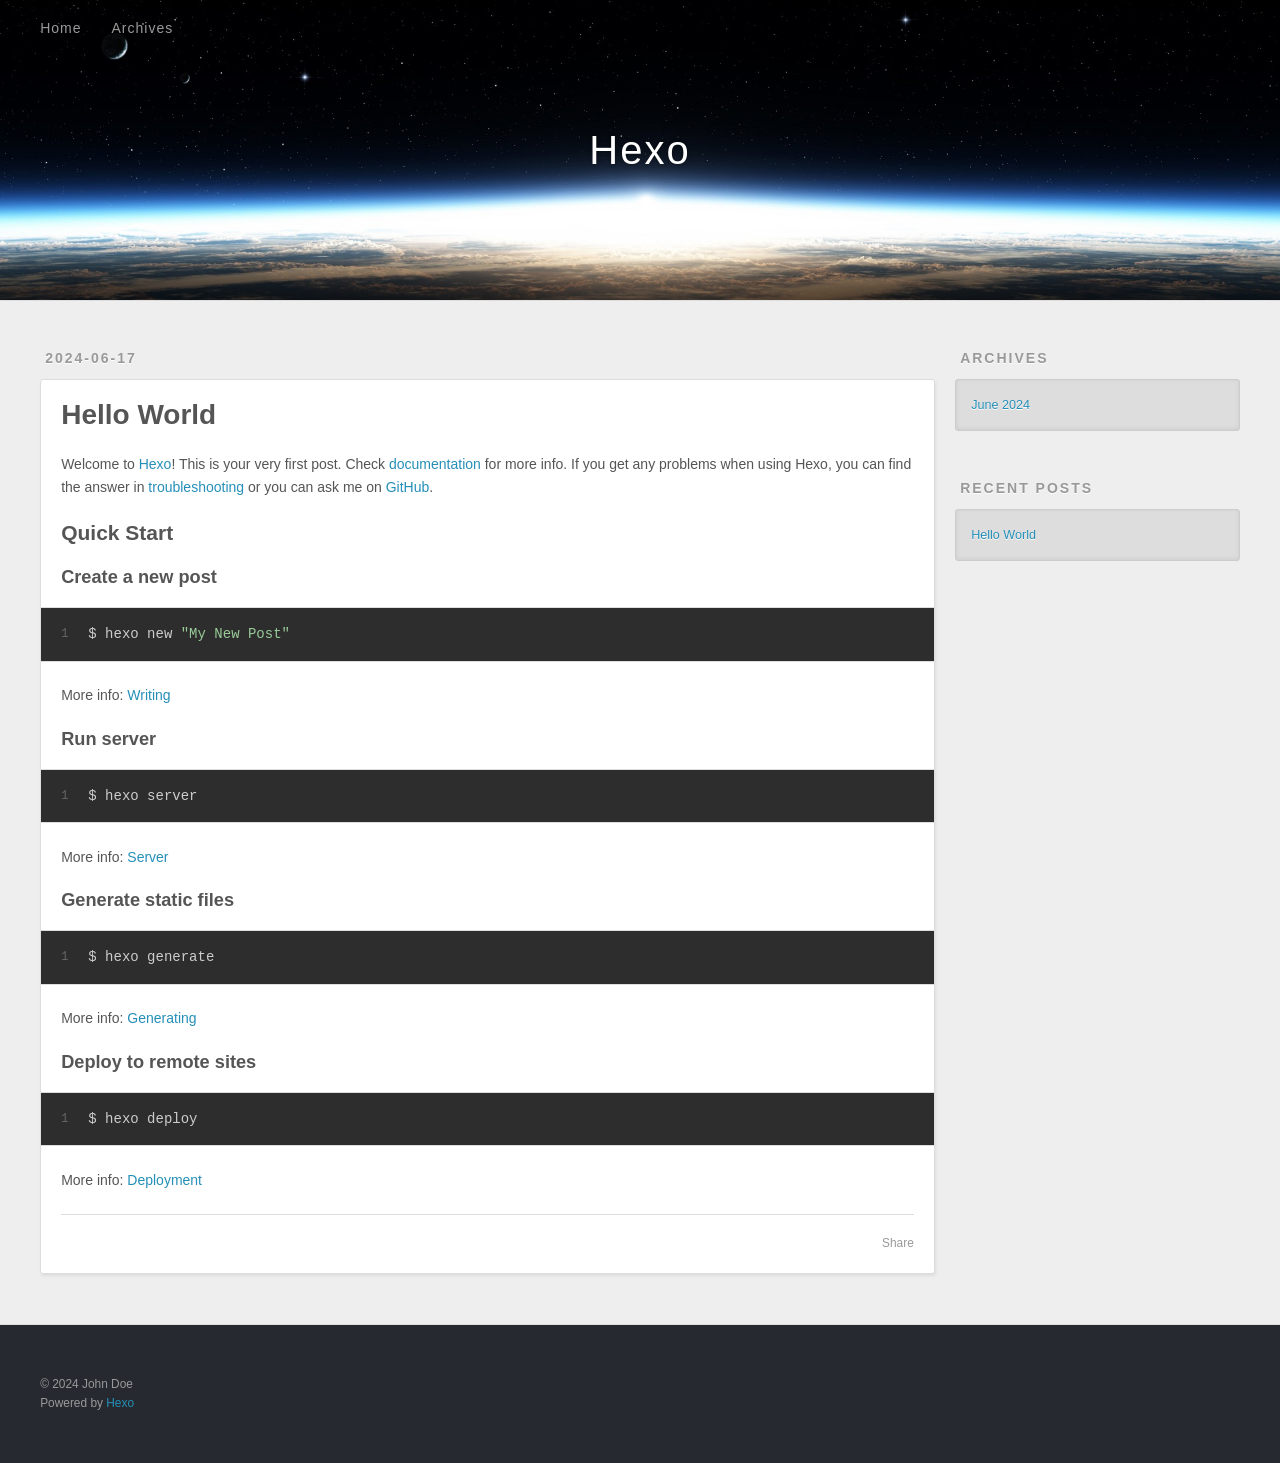
==== commit 9c35af6f: "Site updated: 2024-06-17 16:34:39" ====
--- a/index.html
+++ b/index.html
@@ -1,202 +1,205 @@
-
 <!DOCTYPE html>
-<html lang="en" class="loading">
+<html>
 <head>
-    <meta charset="UTF-8" />
-    <meta http-equiv="X-UA-Compatible" content="IE=edge,chrome=1" />
-    <meta name="viewport" content="width=device-width, minimum-scale=1.0, maximum-scale=1.0, user-scalable=no">
-    <title>Hexo</title>
-    <meta name="apple-mobile-web-app-capable" content="yes" />
-    <meta name="apple-mobile-web-app-status-bar-style" content="black-translucent">
-    <meta name="google" content="notranslate" />
-    <meta name="keywords" content="Fechin,"> 
-    
-    <meta name="author" content="BBW"> 
-    <link rel="alternative" href="atom.xml" title="Hexo" type="application/atom+xml"> 
-    <link rel="icon" href="/img/favicon.png"> 
-    
-    
-<link rel="stylesheet" href="/css/diaspora.css">
-
-	<script async src="//pagead2.googlesyndication.com/pagead/js/adsbygoogle.js"></script>
-    <script>
-         (adsbygoogle = window.adsbygoogle || []).push({
-              google_ad_client: "ca-pub-8691406134231910",
-              enable_page_level_ads: true
-         });
-    </script>
-    <script async custom-element="amp-auto-ads"
-        src="https://cdn.ampproject.org/v0/amp-auto-ads-0.1.js">
-    </script>
-<meta name="generator" content="Hexo 4.2.0"></head>
-
-<body class="loading">
-    <span id="config-title" style="display:none">Hexo</span>
-    <div id="loader"></div>
-    <div class="nav">
-    <ul id="menu-menu" class="menu">
-        
-        <li class="pview menu-item menu-item-type-post_type menu-item-object-page">
-            <a href="//" title="首页" target="_blank" rel="noopener">首页</a>
-        </li>
-        
-        <li class="pview menu-item menu-item-type-post_type menu-item-object-page">
-            <a href="/categories/" title="分类" target="_blank" rel="noopener">分类</a>
-        </li>
-        
-        <li class="pview menu-item menu-item-type-post_type menu-item-object-page">
-            <a href="/tags/" title="标签" target="_blank" rel="noopener">标签</a>
-        </li>
-        
-        <li class="pview menu-item menu-item-type-post_type menu-item-object-page">
-            <a href="/archives/" title="归档" target="_blank" rel="noopener">归档</a>
-        </li>
-        
-        <li class="pview menu-item menu-item-type-post_type menu-item-object-page">
-            <a href="/about/" title="关于" target="_blank" rel="noopener">关于</a>
-        </li>
-        
-    </ul>
-	<span class="target"></span>
-	<center>
-	<div class="hitokoto">
-		<span class="typed" id="hitokoto" data-st="true"></span>
-	</div>
-	</center>
-	
-	<p class="footerlinks">
-		<a href="#" class="iconfont icon-null"></a>
-		
-            <a href="/" title="facebook" class="iconfont icon-facebook" target="_blank" rel="noopener"> </a>
-        
-            <a href="/" title="twitter" class="iconfont icon-twitter" target="_blank" rel="noopener"> </a>
-        
-            <a href="/" title="github" class="iconfont icon-github" target="_blank" rel="noopener"> </a>
-        
-            <a href="/img/logo.png" title="wechat" class="iconfont icon-wechat" target="_blank" rel="noopener"> </a>
-        
-            <a href="mailto:xxxx@gmail.com" title="email" class="iconfont icon-email" target="_blank" rel="noopener"> </a>
-        
-		<a href="#" class="iconfont icon-null"></a>
-	</p>
-	
-    <p id="copyright">
-        &copy; 2021 BBW.
-        <span> | </span>Powered by <a href="https://hexo.io/" title="Hexo" target="_blank" rel="noopener">Hexo</a>
-        <span> | </span>Theme <a href="https://github.com/Fechin/hexo-theme-diaspora" title="Diaspora" target="_blank" rel="noopener">Diaspora</a> by Fechin
-		
-		<span> | </span><a rel="nofollow" href="http://www.beian.miit.gov.cn" target="_blank">冀ICP备xxxxxxx号</a>
-		
-    </p>
-</div>
-
-<div id="container">
-    
-<div id="screen">
-    <div id="mark">
-        <div class="layer" data-depth="0.4">
-            <img src="/img/welcome-cover.jpg" id="cover" crossorigin="anonymous" width="1920" height="1080">
-        </div>
-    </div>
-    <div id="vibrant">
-        <svg viewBox="0 0 2880 1620" height="100%" preserveAspectRatio="xMaxYMax slice">
-            <polygon opacity="0.7" points="2000,1620 0,1620 0,0 600,0 "/>
-        </svg>
-        <div></div>
-    </div>
-    <div id="header">
-        <div>
-            <a class="image-logo" href="/"></a>
-			
-            <div class="iconfont icon-menu switchmenu"></div>
-        </div>
-    </div>
-    
-    <div id="post0">
-        <p>四月 26, 2020</p>
-        <h2><a href="/2020/04/26/hello-world/" title="Hello World" class="posttitle">Hello World</a></h2>
-        <p class="summary">Welcome to Hexo! This is your very first post. Check docu...</p>
-    </div>
-    
-</div>
-
-    <div id="primary">
-        
-    </div>
-    
-</div>
-<div id="preview"></div>
-
-
-
+  <meta charset="utf-8">
+  
+  
+  <title>Hexo</title>
+  <meta name="viewport" content="width=device-width, initial-scale=1, shrink-to-fit=no">
+  <meta property="og:type" content="website">
+<meta property="og:title" content="Hexo">
+<meta property="og:url" content="https://bbwha.github.io/index.html">
+<meta property="og:site_name" content="Hexo">
+<meta property="og:locale" content="en_US">
+<meta property="article:author" content="John Doe">
+<meta name="twitter:card" content="summary">
+  
+    <link rel="alternate" href="/atom.xml" title="Hexo" type="application/atom+xml">
+  
+  
+    <link rel="shortcut icon" href="/favicon.png">
+  
+  
+  
+<link rel="stylesheet" href="/css/style.css">
+
+  
+    
+<link rel="stylesheet" href="/fancybox/jquery.fancybox.min.css">
+
+  
+  
+<meta name="generator" content="Hexo 7.2.0"></head>
+
+<body>
+  <div id="container">
+    <div id="wrap">
+      <header id="header">
+  <div id="banner"></div>
+  <div id="header-outer" class="outer">
+    <div id="header-title" class="inner">
+      <h1 id="logo-wrap">
+        <a href="/" id="logo">Hexo</a>
+      </h1>
+      
+    </div>
+    <div id="header-inner" class="inner">
+      <nav id="main-nav">
+        <a id="main-nav-toggle" class="nav-icon"><span class="fa fa-bars"></span></a>
+        
+          <a class="main-nav-link" href="/">Home</a>
+        
+          <a class="main-nav-link" href="/archives">Archives</a>
+        
+      </nav>
+      <nav id="sub-nav">
+        
+        
+          <a class="nav-icon" href="/atom.xml" title="RSS Feed"><span class="fa fa-rss"></span></a>
+        
+        <a class="nav-icon nav-search-btn" title="Search"><span class="fa fa-search"></span></a>
+      </nav>
+      <div id="search-form-wrap">
+        <form action="//google.com/search" method="get" accept-charset="UTF-8" class="search-form"><input type="search" name="q" class="search-form-input" placeholder="Search"><button type="submit" class="search-form-submit">&#xF002;</button><input type="hidden" name="sitesearch" value="https://bbwha.github.io"></form>
+      </div>
+    </div>
+  </div>
+</header>
+
+      <div class="outer">
+        <section id="main">
+  
+    <article id="post-hello-world" class="h-entry article article-type-post" itemprop="blogPost" itemscope itemtype="https://schema.org/BlogPosting">
+  <div class="article-meta">
+    <a href="/2024/06/17/hello-world/" class="article-date">
+  <time class="dt-published" datetime="2024-06-17T08:25:37.683Z" itemprop="datePublished">2024-06-17</time>
+</a>
+    
+  </div>
+  <div class="article-inner">
+    
+    
+      <header class="article-header">
+        
+  
+    <h1 itemprop="name">
+      <a class="p-name article-title" href="/2024/06/17/hello-world/">Hello World</a>
+    </h1>
+  
+
+      </header>
+    
+    <div class="e-content article-entry" itemprop="articleBody">
+      
+        <p>Welcome to <a target="_blank" rel="noopener" href="https://hexo.io/">Hexo</a>! This is your very first post. Check <a target="_blank" rel="noopener" href="https://hexo.io/docs/">documentation</a> for more info. If you get any problems when using Hexo, you can find the answer in <a target="_blank" rel="noopener" href="https://hexo.io/docs/troubleshooting.html">troubleshooting</a> or you can ask me on <a target="_blank" rel="noopener" href="https://github.com/hexojs/hexo/issues">GitHub</a>.</p>
+<h2 id="Quick-Start"><a href="#Quick-Start" class="headerlink" title="Quick Start"></a>Quick Start</h2><h3 id="Create-a-new-post"><a href="#Create-a-new-post" class="headerlink" title="Create a new post"></a>Create a new post</h3><figure class="highlight bash"><table><tr><td class="gutter"><pre><span class="line">1</span><br></pre></td><td class="code"><pre><span class="line">$ hexo new <span class="string">&quot;My New Post&quot;</span></span><br></pre></td></tr></table></figure>
+
+<p>More info: <a target="_blank" rel="noopener" href="https://hexo.io/docs/writing.html">Writing</a></p>
+<h3 id="Run-server"><a href="#Run-server" class="headerlink" title="Run server"></a>Run server</h3><figure class="highlight bash"><table><tr><td class="gutter"><pre><span class="line">1</span><br></pre></td><td class="code"><pre><span class="line">$ hexo server</span><br></pre></td></tr></table></figure>
+
+<p>More info: <a target="_blank" rel="noopener" href="https://hexo.io/docs/server.html">Server</a></p>
+<h3 id="Generate-static-files"><a href="#Generate-static-files" class="headerlink" title="Generate static files"></a>Generate static files</h3><figure class="highlight bash"><table><tr><td class="gutter"><pre><span class="line">1</span><br></pre></td><td class="code"><pre><span class="line">$ hexo generate</span><br></pre></td></tr></table></figure>
+
+<p>More info: <a target="_blank" rel="noopener" href="https://hexo.io/docs/generating.html">Generating</a></p>
+<h3 id="Deploy-to-remote-sites"><a href="#Deploy-to-remote-sites" class="headerlink" title="Deploy to remote sites"></a>Deploy to remote sites</h3><figure class="highlight bash"><table><tr><td class="gutter"><pre><span class="line">1</span><br></pre></td><td class="code"><pre><span class="line">$ hexo deploy</span><br></pre></td></tr></table></figure>
+
+<p>More info: <a target="_blank" rel="noopener" href="https://hexo.io/docs/one-command-deployment.html">Deployment</a></p>
+
+      
+    </div>
+    <footer class="article-footer">
+      <a data-url="https://bbwha.github.io/2024/06/17/hello-world/" data-id="clxipyv1j0000fwmjfw7g2fa2" data-title="Hello World" class="article-share-link"><span class="fa fa-share">Share</span></a>
+      
+      
+      
+    </footer>
+  </div>
+  
+</article>
+
+
+
+  
+
+
+</section>
+        
+          <aside id="sidebar">
+  
+    
+
+  
+    
+
+  
+    
+  
+    
+  <div class="widget-wrap">
+    <h3 class="widget-title">Archives</h3>
+    <div class="widget">
+      <ul class="archive-list"><li class="archive-list-item"><a class="archive-list-link" href="/archives/2024/06/">June 2024</a></li></ul>
+    </div>
+  </div>
+
+
+  
+    
+  <div class="widget-wrap">
+    <h3 class="widget-title">Recent Posts</h3>
+    <div class="widget">
+      <ul>
+        
+          <li>
+            <a href="/2024/06/17/hello-world/">Hello World</a>
+          </li>
+        
+      </ul>
+    </div>
+  </div>
+
+  
+</aside>
+        
+      </div>
+      <footer id="footer">
+  
+  <div class="outer">
+    <div id="footer-info" class="inner">
+      
+      &copy; 2024 John Doe<br>
+      Powered by <a href="https://hexo.io/" target="_blank">Hexo</a>
+    </div>
+  </div>
+</footer>
+
+    </div>
+    <nav id="mobile-nav">
+  
+    <a href="/" class="mobile-nav-link">Home</a>
+  
+    <a href="/archives" class="mobile-nav-link">Archives</a>
+  
+</nav>
+    
+
+
+<script src="/js/jquery-3.6.4.min.js"></script>
+
+
+
+  
+<script src="/fancybox/jquery.fancybox.min.js"></script>
+
+
+
+
+<script src="/js/script.js"></script>
+
+
+
+
+
+  </div>
 </body>
-
-
-<script src="//lib.baomitu.com/jquery/1.8.3/jquery.min.js"></script>
-<script src="/js/plugin.js"></script>
-<script src="/js/typed.js"></script>
-<script src="/js/diaspora.js"></script>
-
-
-<link rel="stylesheet" href="/photoswipe/photoswipe.css">
-<link rel="stylesheet" href="/photoswipe/default-skin/default-skin.css">
-
-
-<script src="/photoswipe/photoswipe.min.js"></script>
-<script src="/photoswipe/photoswipe-ui-default.min.js"></script>
-
-
-<!-- Root element of PhotoSwipe. Must have class pswp. -->
-<div class="pswp" tabindex="-1" role="dialog" aria-hidden="true">
-    <!-- Background of PhotoSwipe. 
-         It's a separate element as animating opacity is faster than rgba(). -->
-    <div class="pswp__bg"></div>
-    <!-- Slides wrapper with overflow:hidden. -->
-    <div class="pswp__scroll-wrap">
-        <!-- Container that holds slides. 
-            PhotoSwipe keeps only 3 of them in the DOM to save memory.
-            Don't modify these 3 pswp__item elements, data is added later on. -->
-        <div class="pswp__container">
-            <div class="pswp__item"></div>
-            <div class="pswp__item"></div>
-            <div class="pswp__item"></div>
-        </div>
-        <!-- Default (PhotoSwipeUI_Default) interface on top of sliding area. Can be changed. -->
-        <div class="pswp__ui pswp__ui--hidden">
-            <div class="pswp__top-bar">
-                <!--  Controls are self-explanatory. Order can be changed. -->
-                <div class="pswp__counter"></div>
-                <button class="pswp__button pswp__button--close" title="Close (Esc)"></button>
-                <button class="pswp__button pswp__button--share" title="Share"></button>
-                <button class="pswp__button pswp__button--fs" title="Toggle fullscreen"></button>
-                <button class="pswp__button pswp__button--zoom" title="Zoom in/out"></button>
-                <!-- Preloader demo http://codepen.io/dimsemenov/pen/yyBWoR -->
-                <!-- element will get class pswp__preloader--active when preloader is running -->
-                <div class="pswp__preloader">
-                    <div class="pswp__preloader__icn">
-                      <div class="pswp__preloader__cut">
-                        <div class="pswp__preloader__donut"></div>
-                      </div>
-                    </div>
-                </div>
-            </div>
-            <div class="pswp__share-modal pswp__share-modal--hidden pswp__single-tap">
-                <div class="pswp__share-tooltip"></div> 
-            </div>
-            <button class="pswp__button pswp__button--arrow--left" title="Previous (arrow left)">
-            </button>
-            <button class="pswp__button pswp__button--arrow--right" title="Next (arrow right)">
-            </button>
-            <div class="pswp__caption">
-                <div class="pswp__caption__center"></div>
-            </div>
-        </div>
-    </div>
-</div>
-
-
-
-
-
-
-</html>
+</html>
--- a/css/style.css
+++ b/css/style.css
@@ -0,0 +1,1346 @@
+body {
+  width: 100%;
+}
+body:before,
+body:after {
+  content: "";
+  display: table;
+}
+body:after {
+  clear: both;
+}
+html,
+body,
+div,
+span,
+applet,
+object,
+iframe,
+h1,
+h2,
+h3,
+h4,
+h5,
+h6,
+p,
+blockquote,
+pre,
+a,
+abbr,
+acronym,
+address,
+big,
+cite,
+code,
+del,
+dfn,
+em,
+img,
+ins,
+kbd,
+q,
+s,
+samp,
+small,
+strike,
+strong,
+sub,
+sup,
+tt,
+var,
+dl,
+dt,
+dd,
+ol,
+ul,
+li,
+fieldset,
+form,
+label,
+legend,
+table,
+caption,
+tbody,
+tfoot,
+thead,
+tr,
+th,
+td {
+  margin: 0;
+  padding: 0;
+  border: 0;
+  outline: 0;
+  font-weight: inherit;
+  font-style: inherit;
+  font-family: inherit;
+  font-size: 100%;
+  vertical-align: baseline;
+}
+body {
+  line-height: 1;
+  color: #000;
+  background: #fff;
+}
+ol,
+ul {
+  list-style: none;
+}
+table {
+  border-collapse: separate;
+  border-spacing: 0;
+  vertical-align: middle;
+}
+caption,
+th,
+td {
+  text-align: left;
+  font-weight: normal;
+  vertical-align: middle;
+}
+a img {
+  border: none;
+}
+input,
+button {
+  margin: 0;
+  padding: 0;
+}
+input::-moz-focus-inner,
+button::-moz-focus-inner {
+  border: 0;
+  padding: 0;
+}
+html,
+body,
+#container {
+  height: 100%;
+}
+body {
+  background: #eee;
+  font: 14px -apple-system, BlinkMacSystemFont, "Segoe UI", "Roboto", "Oxygen", "Ubuntu", "Cantarell", "Fira Sans", "Droid Sans", "Helvetica Neue", sans-serif;
+  -webkit-text-size-adjust: 100%;
+}
+.outer {
+  max-width: 1220px;
+  margin: 0 auto;
+  padding: 0 20px;
+}
+.outer:before,
+.outer:after {
+  content: "";
+  display: table;
+}
+.outer:after {
+  clear: both;
+}
+.inner {
+  display: inline;
+  float: left;
+  width: 98.33333333333333%;
+  margin: 0 0.833333333333333%;
+}
+.left,
+.alignleft {
+  float: left;
+}
+.right,
+.alignright {
+  float: right;
+}
+.clear {
+  clear: both;
+}
+#container {
+  position: relative;
+}
+.mobile-nav-on {
+  overflow: hidden;
+}
+#wrap {
+  height: 100%;
+  width: 100%;
+  position: absolute;
+  top: 0;
+  left: 0;
+  -webkit-transition: 0.2s ease-out;
+  -moz-transition: 0.2s ease-out;
+  -ms-transition: 0.2s ease-out;
+  transition: 0.2s ease-out;
+  z-index: 1;
+  background: #eee;
+}
+.mobile-nav-on #wrap {
+  left: 280px;
+}
+@media screen and (min-width: 768px) {
+  #main {
+    display: inline;
+    float: left;
+    width: 73.33333333333333%;
+    margin: 0 0.833333333333333%;
+  }
+}
+.article-date,
+.article-category-link,
+.archive-year,
+.widget-title {
+  text-decoration: none;
+  text-transform: uppercase;
+  letter-spacing: 2px;
+  color: #999;
+  margin-bottom: 1em;
+  margin-left: 5px;
+  line-height: 1em;
+  text-shadow: 0 1px #fff;
+  font-weight: bold;
+}
+.article-inner,
+.archive-article-inner {
+  background: #fff;
+  -webkit-box-shadow: 1px 2px 3px #ddd;
+  box-shadow: 1px 2px 3px #ddd;
+  border: 1px solid #ddd;
+  border-radius: 3px;
+}
+.article-entry h1,
+.widget h1 {
+  font-size: 2em;
+}
+.article-entry h2,
+.widget h2 {
+  font-size: 1.5em;
+}
+.article-entry h3,
+.widget h3 {
+  font-size: 1.3em;
+}
+.article-entry h4,
+.widget h4 {
+  font-size: 1.2em;
+}
+.article-entry h5,
+.widget h5 {
+  font-size: 1em;
+}
+.article-entry h6,
+.widget h6 {
+  font-size: 1em;
+  color: #999;
+}
+.article-entry hr,
+.widget hr {
+  border: 1px dashed #ddd;
+}
+.article-entry strong,
+.widget strong {
+  font-weight: bold;
+}
+.article-entry em,
+.widget em,
+.article-entry cite,
+.widget cite {
+  font-style: italic;
+}
+.article-entry sup,
+.widget sup,
+.article-entry sub,
+.widget sub {
+  font-size: 0.75em;
+  line-height: 0;
+  position: relative;
+  vertical-align: baseline;
+}
+.article-entry sup,
+.widget sup {
+  top: -0.5em;
+}
+.article-entry sub,
+.widget sub {
+  bottom: -0.2em;
+}
+.article-entry small,
+.widget small {
+  font-size: 0.85em;
+}
+.article-entry acronym,
+.widget acronym,
+.article-entry abbr,
+.widget abbr {
+  border-bottom: 1px dotted;
+}
+.article-entry ul,
+.widget ul,
+.article-entry ol,
+.widget ol,
+.article-entry dl,
+.widget dl {
+  margin: 0 20px;
+  line-height: 1.6em;
+}
+.article-entry ul ul,
+.widget ul ul,
+.article-entry ol ul,
+.widget ol ul,
+.article-entry ul ol,
+.widget ul ol,
+.article-entry ol ol,
+.widget ol ol {
+  margin-top: 0;
+  margin-bottom: 0;
+}
+.article-entry ul,
+.widget ul {
+  list-style: disc;
+}
+.article-entry ol,
+.widget ol {
+  list-style: decimal;
+}
+.article-entry dt,
+.widget dt {
+  font-weight: bold;
+}
+#header {
+  height: 300px;
+  position: relative;
+  border-bottom: 1px solid #ddd;
+}
+#header:before,
+#header:after {
+  content: "";
+  position: absolute;
+  left: 0;
+  right: 0;
+  height: 40px;
+}
+#header:before {
+  top: 0;
+  background: -webkit-linear-gradient(rgba(0,0,0,0.2), transparent);
+  background: -moz-linear-gradient(rgba(0,0,0,0.2), transparent);
+  background: -ms-linear-gradient(rgba(0,0,0,0.2), transparent);
+  background: linear-gradient(rgba(0,0,0,0.2), transparent);
+}
+#header:after {
+  bottom: 0;
+  background: -webkit-linear-gradient(transparent, rgba(0,0,0,0.2));
+  background: -moz-linear-gradient(transparent, rgba(0,0,0,0.2));
+  background: -ms-linear-gradient(transparent, rgba(0,0,0,0.2));
+  background: linear-gradient(transparent, rgba(0,0,0,0.2));
+}
+#header-outer {
+  height: 100%;
+  position: relative;
+}
+#header-inner {
+  position: relative;
+  overflow: hidden;
+}
+#banner {
+  position: absolute;
+  top: 0;
+  left: 0;
+  width: 100%;
+  height: 100%;
+  background: url("images/banner.jpg") center #000;
+  background-size: cover;
+  z-index: -1;
+}
+#header-title {
+  text-align: center;
+  height: 40px;
+  position: absolute;
+  top: 50%;
+  left: 0;
+  margin-top: -20px;
+}
+#logo,
+#subtitle {
+  text-decoration: none;
+  color: #fff;
+  font-weight: 300;
+  text-shadow: 0 1px 4px rgba(0,0,0,0.3);
+}
+#logo {
+  font-size: 40px;
+  line-height: 40px;
+  letter-spacing: 2px;
+}
+#subtitle {
+  font-size: 16px;
+  line-height: 16px;
+  letter-spacing: 1px;
+}
+#subtitle-wrap {
+  margin-top: 16px;
+}
+#main-nav {
+  float: left;
+  margin-left: -15px;
+}
+.nav-icon,
+.main-nav-link {
+  float: left;
+  color: #fff;
+  opacity: 0.6;
+  text-decoration: none;
+  text-shadow: 0 1px rgba(0,0,0,0.2);
+  -webkit-transition: opacity 0.2s;
+  -moz-transition: opacity 0.2s;
+  -ms-transition: opacity 0.2s;
+  transition: opacity 0.2s;
+  display: block;
+  padding: 20px 15px;
+}
+.nav-icon:hover,
+.main-nav-link:hover {
+  opacity: 1;
+}
+.nav-icon {
+  text-align: center;
+  font-size: 14px;
+  width: 14px;
+  height: 14px;
+  padding: 20px 15px;
+  position: relative;
+  cursor: pointer;
+}
+.main-nav-link {
+  font-weight: 300;
+  letter-spacing: 1px;
+}
+@media screen and (max-width: 479px) {
+  .main-nav-link {
+    display: none;
+  }
+}
+#main-nav-toggle {
+  display: none;
+}
+@media screen and (max-width: 479px) {
+  #main-nav-toggle {
+    display: block;
+  }
+}
+#sub-nav {
+  float: right;
+  margin-right: -15px;
+}
+#search-form-wrap {
+  position: absolute;
+  top: 15px;
+  width: 150px;
+  height: 30px;
+  right: -150px;
+  opacity: 0;
+  -webkit-transition: 0.2s ease-out;
+  -moz-transition: 0.2s ease-out;
+  -ms-transition: 0.2s ease-out;
+  transition: 0.2s ease-out;
+}
+#search-form-wrap.on {
+  opacity: 1;
+  right: 0;
+}
+@media screen and (max-width: 479px) {
+  #search-form-wrap {
+    width: 100%;
+    right: -100%;
+  }
+}
+.search-form {
+  position: absolute;
+  top: 0;
+  left: 0;
+  right: 0;
+  background: #fff;
+  padding: 5px 15px;
+  border-radius: 15px;
+  -webkit-box-shadow: 0 0 10px rgba(0,0,0,0.3);
+  box-shadow: 0 0 10px rgba(0,0,0,0.3);
+}
+.search-form-input {
+  border: none;
+  background: none;
+  color: #555;
+  width: 100%;
+  font: 13px -apple-system, BlinkMacSystemFont, "Segoe UI", "Roboto", "Oxygen", "Ubuntu", "Cantarell", "Fira Sans", "Droid Sans", "Helvetica Neue", sans-serif;
+  outline: none;
+}
+.search-form-input::-webkit-search-results-decoration,
+.search-form-input::-webkit-search-cancel-button {
+  -webkit-appearance: none;
+}
+.search-form-submit {
+  position: absolute;
+  top: 50%;
+  right: 10px;
+  margin-top: -7px;
+  font: 13px ForkAwesome;
+  border: none;
+  background: none;
+  color: #bbb;
+  cursor: pointer;
+}
+.search-form-submit:hover,
+.search-form-submit:focus {
+  color: #777;
+}
+.article {
+  margin: 50px 0;
+}
+.article-inner {
+  overflow: hidden;
+}
+.article-meta:before,
+.article-meta:after {
+  content: "";
+  display: table;
+}
+.article-meta:after {
+  clear: both;
+}
+.article-date {
+  float: left;
+}
+.article-category {
+  float: left;
+  line-height: 1em;
+  color: #ccc;
+  text-shadow: 0 1px #fff;
+  margin-left: 8px;
+}
+.article-category:before {
+  content: "\2022";
+}
+.article-category-link {
+  margin: 0 12px 1em;
+}
+.article-header {
+  padding: 20px 20px 0;
+}
+.article-title {
+  text-decoration: none;
+  font-size: 2em;
+  font-weight: bold;
+  color: #555;
+  line-height: 1.1em;
+  -webkit-transition: color 0.2s;
+  -moz-transition: color 0.2s;
+  -ms-transition: color 0.2s;
+  transition: color 0.2s;
+}
+a.article-title:hover {
+  color: #258fb8;
+}
+.article-entry {
+  color: #555;
+  padding: 0 20px;
+}
+.article-entry:before,
+.article-entry:after {
+  content: "";
+  display: table;
+}
+.article-entry:after {
+  clear: both;
+}
+.article-entry p,
+.article-entry table {
+  line-height: 1.6em;
+  margin: 1.6em 0;
+}
+.article-entry h1,
+.article-entry h2,
+.article-entry h3,
+.article-entry h4,
+.article-entry h5,
+.article-entry h6 {
+  font-weight: bold;
+}
+.article-entry h1,
+.article-entry h2,
+.article-entry h3,
+.article-entry h4,
+.article-entry h5,
+.article-entry h6 {
+  line-height: 1.1em;
+  margin: 1.1em 0;
+}
+.article-entry a {
+  color: #258fb8;
+  text-decoration: none;
+}
+.article-entry a:hover {
+  text-decoration: underline;
+}
+.article-entry ul,
+.article-entry ol,
+.article-entry dl {
+  margin-top: 1.6em;
+  margin-bottom: 1.6em;
+}
+.article-entry img,
+.article-entry video {
+  max-width: 100%;
+  height: auto;
+  display: block;
+  margin: auto;
+}
+.article-entry iframe {
+  border: none;
+}
+.article-entry table {
+  width: 100%;
+  border-collapse: collapse;
+  border-spacing: 0;
+}
+.article-entry th {
+  font-weight: bold;
+  border-bottom: 3px solid #ddd;
+  padding-bottom: 0.5em;
+}
+.article-entry td {
+  border-bottom: 1px solid #ddd;
+  padding: 10px 0;
+}
+.article-entry blockquote {
+  font-family: Georgia, "Times New Roman", serif;
+  margin: 1.6em 20px;
+  text-align: center;
+}
+.article-entry blockquote footer {
+  font-size: 14px;
+  margin: 1.6em 0;
+  font-family: -apple-system, BlinkMacSystemFont, "Segoe UI", "Roboto", "Oxygen", "Ubuntu", "Cantarell", "Fira Sans", "Droid Sans", "Helvetica Neue", sans-serif;
+}
+.article-entry blockquote footer cite:before {
+  content: "—";
+  padding: 0 0.5em;
+}
+.article-entry .pullquote {
+  text-align: left;
+  width: 45%;
+  margin: 0;
+}
+.article-entry .pullquote.left {
+  margin-left: 0.5em;
+  margin-right: 1em;
+}
+.article-entry .pullquote.right {
+  margin-right: 0.5em;
+  margin-left: 1em;
+}
+.article-entry .caption {
+  color: #999;
+  display: block;
+  font-size: 0.9em;
+  margin-top: 0.5em;
+  position: relative;
+  text-align: center;
+}
+.article-entry .video-container {
+  position: relative;
+  padding-top: 56.25%;
+  height: 0;
+  overflow: hidden;
+}
+.article-entry .video-container iframe,
+.article-entry .video-container object,
+.article-entry .video-container embed {
+  position: absolute;
+  top: 0;
+  left: 0;
+  width: 100%;
+  height: 100%;
+  margin-top: 0;
+}
+.article-more-link a {
+  display: inline-block;
+  line-height: 1em;
+  padding: 6px 15px;
+  border-radius: 15px;
+  background: #eee;
+  color: #999;
+  text-shadow: 0 1px #fff;
+  text-decoration: none;
+}
+.article-more-link a:hover {
+  background: #258fb8;
+  color: #fff;
+  text-decoration: none;
+  text-shadow: 0 1px #1e7293;
+}
+.article-footer {
+  font-size: 0.85em;
+  line-height: 1.6em;
+  border-top: 1px solid #ddd;
+  padding-top: 1.6em;
+  margin: 0 20px 20px;
+}
+.article-footer:before,
+.article-footer:after {
+  content: "";
+  display: table;
+}
+.article-footer:after {
+  clear: both;
+}
+.article-footer a {
+  color: #999;
+  text-decoration: none;
+}
+.article-footer a:hover {
+  color: #555;
+}
+.article-tag-list-item {
+  float: left;
+  margin-right: 10px;
+}
+.article-tag-list-link:before {
+  content: "#";
+}
+.article-comment-link {
+  float: right;
+}
+.article-comment-link:before {
+  padding-right: 8px;
+}
+.article-share-link {
+  cursor: pointer;
+  float: right;
+  margin-left: 20px;
+}
+.article-share-link:before {
+  padding-right: 6px;
+}
+#article-nav {
+  position: relative;
+}
+#article-nav:before,
+#article-nav:after {
+  content: "";
+  display: table;
+}
+#article-nav:after {
+  clear: both;
+}
+@media screen and (min-width: 768px) {
+  #article-nav {
+    margin: 50px 0;
+  }
+  #article-nav:before {
+    width: 8px;
+    height: 8px;
+    position: absolute;
+    top: 50%;
+    left: 50%;
+    margin-top: -4px;
+    margin-left: -4px;
+    content: "";
+    border-radius: 50%;
+    background: #ddd;
+    -webkit-box-shadow: 0 1px 2px #fff;
+    box-shadow: 0 1px 2px #fff;
+  }
+}
+.article-nav-link-wrap {
+  text-decoration: none;
+  text-shadow: 0 1px #fff;
+  color: #999;
+  -webkit-box-sizing: border-box;
+  -moz-box-sizing: border-box;
+  box-sizing: border-box;
+  margin-top: 50px;
+  text-align: center;
+  display: block;
+}
+.article-nav-link-wrap:hover {
+  color: #555;
+}
+@media screen and (min-width: 768px) {
+  .article-nav-link-wrap {
+    width: 50%;
+    margin-top: 0;
+  }
+}
+@media screen and (min-width: 768px) {
+  #article-nav-newer {
+    float: left;
+    text-align: right;
+    padding-right: 20px;
+  }
+}
+@media screen and (min-width: 768px) {
+  #article-nav-older {
+    float: right;
+    text-align: left;
+    padding-left: 20px;
+  }
+}
+.article-nav-caption {
+  text-transform: uppercase;
+  letter-spacing: 2px;
+  color: #ddd;
+  line-height: 1em;
+  font-weight: bold;
+}
+#article-nav-newer .article-nav-caption {
+  margin-right: -2px;
+}
+.article-nav-title {
+  font-size: 0.85em;
+  line-height: 1.6em;
+  margin-top: 0.5em;
+}
+.article-share-box {
+  position: absolute;
+  display: none;
+  background: #fff;
+  -webkit-box-shadow: 1px 2px 10px rgba(0,0,0,0.2);
+  box-shadow: 1px 2px 10px rgba(0,0,0,0.2);
+  border-radius: 3px;
+  margin-left: -145px;
+  overflow: hidden;
+  z-index: 1;
+}
+.article-share-box.on {
+  display: block;
+}
+.article-share-input {
+  width: 100%;
+  background: none;
+  -webkit-box-sizing: border-box;
+  -moz-box-sizing: border-box;
+  box-sizing: border-box;
+  font: 14px -apple-system, BlinkMacSystemFont, "Segoe UI", "Roboto", "Oxygen", "Ubuntu", "Cantarell", "Fira Sans", "Droid Sans", "Helvetica Neue", sans-serif;
+  padding: 0 15px;
+  color: #555;
+  outline: none;
+  border: 1px solid #ddd;
+  border-radius: 3px 3px 0 0;
+  height: 36px;
+  line-height: 36px;
+}
+.article-share-links {
+  background: #eee;
+}
+.article-share-links:before,
+.article-share-links:after {
+  content: "";
+  display: table;
+}
+.article-share-links:after {
+  clear: both;
+}
+.article-share-twitter,
+.article-share-facebook,
+.article-share-pinterest,
+.article-share-linkedin {
+  width: 50px;
+  height: 36px;
+  display: block;
+  float: left;
+  position: relative;
+  color: #999;
+  text-shadow: 0 1px #fff;
+}
+.article-share-twitter:before,
+.article-share-facebook:before,
+.article-share-pinterest:before,
+.article-share-linkedin:before {
+  font-size: 20px;
+  width: 20px;
+  height: 20px;
+  position: absolute;
+  top: 50%;
+  left: 50%;
+  margin-top: -10px;
+  margin-left: -10px;
+  text-align: center;
+}
+.article-share-twitter:hover,
+.article-share-facebook:hover,
+.article-share-pinterest:hover,
+.article-share-linkedin:hover {
+  color: #fff;
+}
+.article-share-twitter:hover {
+  background: #00aced;
+  text-shadow: 0 1px #008abe;
+}
+.article-share-facebook:hover {
+  background: #3b5998;
+  text-shadow: 0 1px #2f477a;
+}
+.article-share-pinterest:hover {
+  background: #cb2027;
+  text-shadow: 0 1px #a21a1f;
+}
+.article-share-linkedin:hover {
+  background: #0077b5;
+  text-shadow: 0 1px #005f91;
+}
+.article-gallery {
+  background: #000;
+  position: relative;
+}
+.article-gallery-photos {
+  position: relative;
+  overflow: hidden;
+}
+.article-gallery-img {
+  display: none;
+  max-width: 100%;
+}
+.article-gallery-img:first-child {
+  display: block;
+}
+.article-gallery-img.loaded {
+  position: absolute;
+  display: block;
+}
+.article-gallery-img img {
+  display: block;
+  max-width: 100%;
+  margin: 0 auto;
+}
+#comments {
+  background: #fff;
+  -webkit-box-shadow: 1px 2px 3px #ddd;
+  box-shadow: 1px 2px 3px #ddd;
+  padding: 20px;
+  border: 1px solid #ddd;
+  border-radius: 3px;
+  margin: 50px 0;
+}
+#comments a {
+  color: #258fb8;
+}
+.archives-wrap {
+  margin: 50px 0;
+}
+.archives:before,
+.archives:after {
+  content: "";
+  display: table;
+}
+.archives:after {
+  clear: both;
+}
+.archive-year-wrap {
+  margin-bottom: 1em;
+}
+.archives {
+  -webkit-column-gap: 10px;
+  -moz-column-gap: 10px;
+  column-gap: 10px;
+}
+@media screen and (min-width: 480px) and (max-width: 767px) {
+  .archives {
+    -webkit-column-count: 2;
+    -moz-column-count: 2;
+    column-count: 2;
+  }
+}
+@media screen and (min-width: 768px) {
+  .archives {
+    -webkit-column-count: 3;
+    -moz-column-count: 3;
+    column-count: 3;
+  }
+}
+.archive-article {
+  -webkit-column-break-inside: avoid;
+  page-break-inside: avoid;
+  overflow: hidden;
+  break-inside: avoid-column;
+}
+.archive-article-inner {
+  padding: 10px;
+  margin-bottom: 15px;
+}
+.archive-article-title {
+  text-decoration: none;
+  font-weight: bold;
+  color: #555;
+  -webkit-transition: color 0.2s;
+  -moz-transition: color 0.2s;
+  -ms-transition: color 0.2s;
+  transition: color 0.2s;
+  line-height: 1.6em;
+}
+.archive-article-title:hover {
+  color: #258fb8;
+}
+.archive-article-footer {
+  margin-top: 1em;
+}
+.archive-article-date {
+  color: #999;
+  text-decoration: none;
+  font-size: 0.85em;
+  line-height: 1em;
+  margin-bottom: 0.5em;
+  display: block;
+}
+#page-nav {
+  margin: 50px auto;
+  background: #fff;
+  -webkit-box-shadow: 1px 2px 3px #ddd;
+  box-shadow: 1px 2px 3px #ddd;
+  border: 1px solid #ddd;
+  border-radius: 3px;
+  text-align: center;
+  color: #999;
+  overflow: hidden;
+}
+#page-nav:before,
+#page-nav:after {
+  content: "";
+  display: table;
+}
+#page-nav:after {
+  clear: both;
+}
+#page-nav a,
+#page-nav span {
+  padding: 10px 20px;
+  line-height: 1;
+  height: 2ex;
+}
+#page-nav a {
+  color: #999;
+  text-decoration: none;
+}
+#page-nav a:hover {
+  background: #999;
+  color: #fff;
+}
+#page-nav .prev {
+  float: left;
+}
+#page-nav .next {
+  float: right;
+}
+#page-nav .page-number {
+  display: inline-block;
+}
+@media screen and (max-width: 479px) {
+  #page-nav .page-number {
+    display: none;
+  }
+}
+#page-nav .current {
+  color: #555;
+  font-weight: bold;
+}
+#page-nav .space {
+  color: #ddd;
+}
+#footer {
+  background: #262a30;
+  padding: 50px 0;
+  border-top: 1px solid #ddd;
+  color: #999;
+}
+#footer a {
+  color: #258fb8;
+  text-decoration: none;
+}
+#footer a:hover {
+  text-decoration: underline;
+}
+#footer-info {
+  line-height: 1.6em;
+  font-size: 0.85em;
+}
+.article-entry pre,
+.article-entry .highlight {
+  background: #2d2d2d;
+  margin: 0 -20px;
+  padding: 15px 20px;
+  border-style: solid;
+  border-color: #ddd;
+  border-width: 1px 0;
+  overflow: auto;
+  color: #ccc;
+  line-height: 22.400000000000002px;
+}
+.article-entry .highlight .gutter pre,
+.article-entry .gist .gist-file .gist-data .line-numbers {
+  color: #666;
+  font-size: 0.85em;
+}
+.article-entry pre,
+.article-entry code {
+  font-family: "Source Code Pro", Consolas, Monaco, Menlo, Consolas, monospace;
+}
+.article-entry code {
+  background: #eee;
+  text-shadow: 0 1px #fff;
+  padding: 0 0.3em;
+}
+.article-entry pre code {
+  background: none;
+  text-shadow: none;
+  padding: 0;
+}
+.article-entry .highlight pre {
+  border: none;
+  margin: 0;
+  padding: 0;
+}
+.article-entry .highlight table {
+  margin: 0;
+  width: auto;
+}
+.article-entry .highlight td {
+  border: none;
+  padding: 0;
+}
+.article-entry .highlight figcaption {
+  font-size: 0.85em;
+  color: #999;
+  line-height: 1em;
+  margin-bottom: 1em;
+}
+.article-entry .highlight figcaption:before,
+.article-entry .highlight figcaption:after {
+  content: "";
+  display: table;
+}
+.article-entry .highlight figcaption:after {
+  clear: both;
+}
+.article-entry .highlight figcaption a {
+  float: right;
+}
+.article-entry .highlight .gutter {
+  -moz-user-select: none;
+  -ms-user-select: none;
+  -webkit-user-select: none;
+  -webkit-user-select: none;
+  -moz-user-select: none;
+  -ms-user-select: none;
+  user-select: none;
+}
+.article-entry .highlight .gutter pre {
+  text-align: right;
+  padding-right: 20px;
+}
+.article-entry .highlight .line {
+  height: 22.400000000000002px;
+}
+.article-entry .highlight .line.marked {
+  background: #515151;
+}
+.article-entry .gist {
+  margin: 0 -20px;
+  border-style: solid;
+  border-color: #ddd;
+  border-width: 1px 0;
+  background: #2d2d2d;
+  padding: 15px 20px 15px 0;
+}
+.article-entry .gist .gist-file {
+  border: none;
+  font-family: "Source Code Pro", Consolas, Monaco, Menlo, Consolas, monospace;
+  margin: 0;
+}
+.article-entry .gist .gist-file .gist-data {
+  background: none;
+  border: none;
+}
+.article-entry .gist .gist-file .gist-data .line-numbers {
+  background: none;
+  border: none;
+  padding: 0 20px 0 0;
+}
+.article-entry .gist .gist-file .gist-data .line-data {
+  padding: 0 !important;
+}
+.article-entry .gist .gist-file .highlight {
+  margin: 0;
+  padding: 0;
+  border: none;
+}
+.article-entry .gist .gist-file .gist-meta {
+  background: #2d2d2d;
+  color: #999;
+  font: 0.85em -apple-system, BlinkMacSystemFont, "Segoe UI", "Roboto", "Oxygen", "Ubuntu", "Cantarell", "Fira Sans", "Droid Sans", "Helvetica Neue", sans-serif;
+  text-shadow: 0 0;
+  padding: 0;
+  margin-top: 1em;
+  margin-left: 20px;
+}
+.article-entry .gist .gist-file .gist-meta a {
+  color: #258fb8;
+  font-weight: normal;
+}
+.article-entry .gist .gist-file .gist-meta a:hover {
+  text-decoration: underline;
+}
+pre .comment,
+pre .title {
+  color: #999;
+}
+pre .variable,
+pre .attribute,
+pre .tag,
+pre .regexp,
+pre .ruby .constant,
+pre .xml .tag .title,
+pre .xml .pi,
+pre .xml .doctype,
+pre .html .doctype,
+pre .css .id,
+pre .css .class,
+pre .css .pseudo {
+  color: #f2777a;
+}
+pre .number,
+pre .preprocessor,
+pre .built_in,
+pre .literal,
+pre .params,
+pre .constant {
+  color: #f99157;
+}
+pre .class,
+pre .ruby .class .title,
+pre .css .rules .attribute {
+  color: #9c9;
+}
+pre .string,
+pre .value,
+pre .inheritance,
+pre .header,
+pre .ruby .symbol,
+pre .xml .cdata {
+  color: #9c9;
+}
+pre .css .hexcolor {
+  color: #6cc;
+}
+pre .function,
+pre .python .decorator,
+pre .python .title,
+pre .ruby .function .title,
+pre .ruby .title .keyword,
+pre .perl .sub,
+pre .javascript .title,
+pre .coffeescript .title {
+  color: #69c;
+}
+pre .keyword,
+pre .javascript .function {
+  color: #c9c;
+}
+@media screen and (max-width: 479px) {
+  #mobile-nav {
+    position: absolute;
+    top: 0;
+    left: 0;
+    width: 280px;
+    height: 100%;
+    background: #191919;
+    border-right: 1px solid #fff;
+  }
+}
+@media screen and (max-width: 479px) {
+  .mobile-nav-link {
+    display: block;
+    color: #999;
+    text-decoration: none;
+    padding: 15px 20px;
+    font-weight: bold;
+  }
+  .mobile-nav-link:hover {
+    color: #fff;
+  }
+}
+@media screen and (min-width: 768px) {
+  #sidebar {
+    display: inline;
+    float: left;
+    width: 23.333333333333332%;
+    margin: 0 0.833333333333333%;
+  }
+}
+.widget-wrap {
+  margin: 50px 0;
+}
+.widget {
+  color: #777;
+  text-shadow: 0 1px #fff;
+  background: #ddd;
+  -webkit-box-shadow: 0 -1px 4px #ccc inset;
+  box-shadow: 0 -1px 4px #ccc inset;
+  border: 1px solid #ccc;
+  padding: 15px;
+  border-radius: 3px;
+}
+.widget a {
+  color: #258fb8;
+  text-decoration: none;
+}
+.widget a:hover {
+  text-decoration: underline;
+}
+.widget ul ul,
+.widget ol ul,
+.widget dl ul,
+.widget ul ol,
+.widget ol ol,
+.widget dl ol,
+.widget ul dl,
+.widget ol dl,
+.widget dl dl {
+  margin-left: 15px;
+  list-style: disc;
+}
+.widget {
+  line-height: 1.6em;
+  word-wrap: break-word;
+  font-size: 0.9em;
+}
+.widget ul,
+.widget ol {
+  list-style: none;
+  margin: 0;
+}
+.widget ul ul,
+.widget ol ul,
+.widget ul ol,
+.widget ol ol {
+  margin: 0 20px;
+}
+.widget ul ul,
+.widget ol ul {
+  list-style: disc;
+}
+.widget ul ol,
+.widget ol ol {
+  list-style: decimal;
+}
+.category-list-count,
+.tag-list-count,
+.archive-list-count {
+  padding-left: 5px;
+  color: #999;
+  font-size: 0.85em;
+}
+.category-list-count:before,
+.tag-list-count:before,
+.archive-list-count:before {
+  content: "(";
+}
+.category-list-count:after,
+.tag-list-count:after,
+.archive-list-count:after {
+  content: ")";
+}
+.tagcloud a {
+  margin-right: 5px;
+  display: inline-block;
+}
